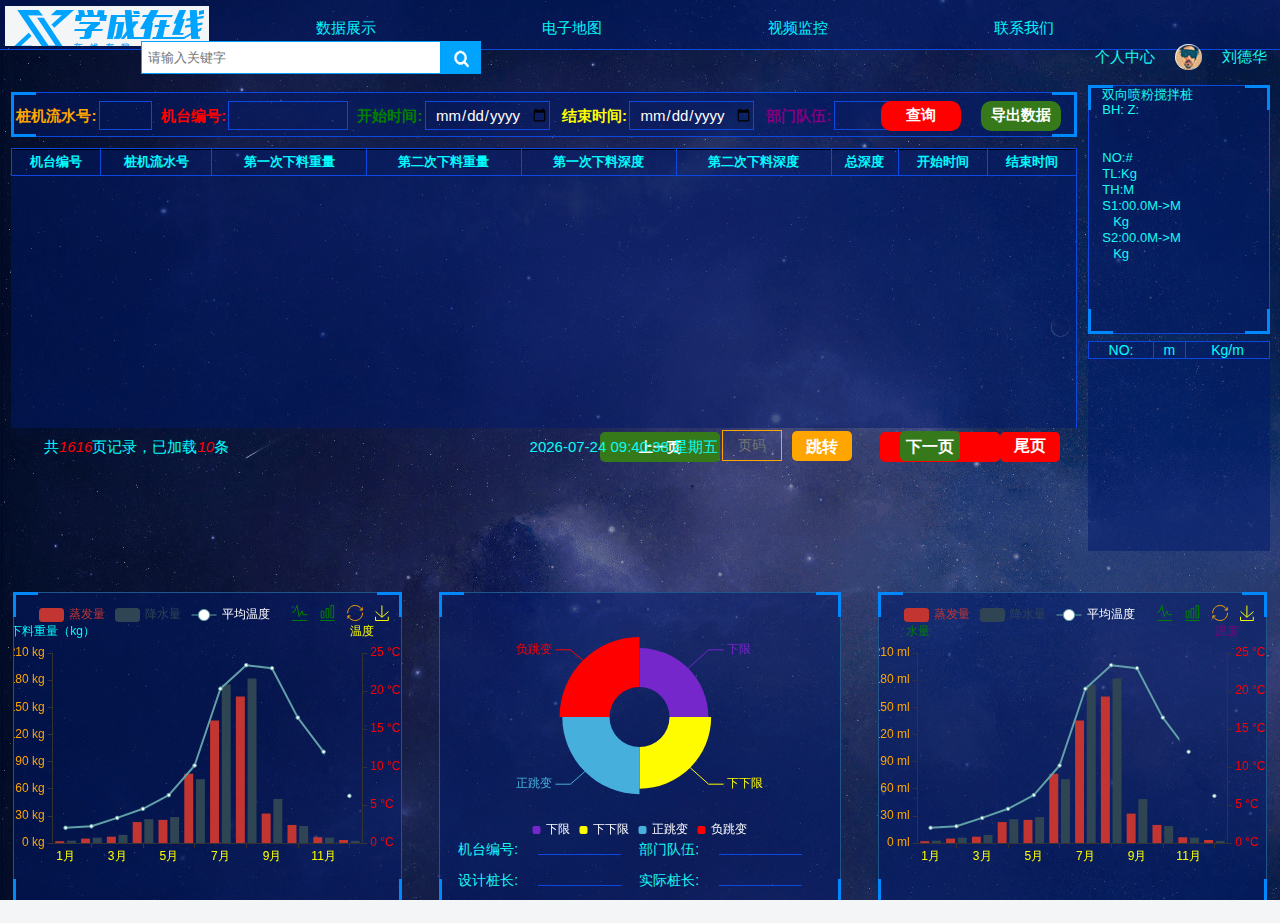
==== src/main/resources/static/index.html @ 9cf90cb0 "cfl 2019 1 24" ====
<!DOCTYPE html>
<html>
	<head>
		<meta charset="UTF-8">
		<meta name="viewport" content="width=device-width,initial-scale=1,minimum-scale=1,maximum-scale=1,user-scalable=no" />
		<title>工地桩机数据展示平台</title>
		<link rel="stylesheet" href="css/base.css" />
		<link rel="stylesheet" href="css/GeneralUser.css" />
		<link rel="shortcut icon" href="favicon.ico" />
		<script src="js/echarts.js"></script>
		<script src="js/jquery-3.1.0.min.js"></script>
		<script type="text/javascript" src="js/index.js"></script>	
		<script type="text/javascript" src="js/vue.min.js"></script>
		<script type="text/javascript" src="js/times.js"></script>
		<script type="text/javascript" src="js/online.js"></script>
		<script type="text/javascript" src="js/data.js"></script>
		<script type="text/javascript" src="js/index.js"></script>
		<script type="text/javascript" src="js/base.js"></script>
		<script type="text/javascript" src="js/GeneralUser.js"></script>
		
	</head>
	<body>
		<!--顶部 start-->
		<header>
			<!--logo部分 start-->
			<div class="logo">
				<h1>
					<a href="#" title="学成在线教育平台">学成在线</a>
				</h1>
			</div>
			<!--logo 部分 end-->
			<!--nav 部分 start-->
			<nav>
				<ul>
					<li><a href="#">数据展示</a></li>
					<li><a href="#">电子地图</a></li>
					<li><a href="#">视频监控</a></li>
					<li><a href="#">联系我们</a></li>
				</ul>
			</nav>
			<!--nav 部分 end-->
			<!--search 部分 start-->
			<div class="search">
				<input type="search" name="" id="" placeholder="请输入关键字"/><button></button>
			</div>
			<!--search 部分 end-->
			<!--个人中心部分 start-->
			<div class="personal">
				<dl>
					<dt>个人中心
						<dd>
							<span>
								<img src="images/people.png" alt="" />刘德华
							</span>
						</dd>
					</dt>
				</dl>
			</div>
			<!--个人中心部分 end-->
		</header>
		<!--顶部 end-->
		<!--内容 start-->
		<div class="banner">
			<div class="form-data">
				<div class="form-data-left">
					<div class="top">
						<form>
							<label for="pileNo">桩机流水号:</label>
							<input type="text" id="pileNo"/>
						</form>
						<form>
							<label for="machineNo">机台编号:</label>
							<input type="text" id="machineNo"/>
						</form>
						<form>
							<label for="beginTime">开始时间:</label>
							<input type="date" id="beginTime"/>
						</form>
						<form>
							<label for="endTime">结束时间:</label>
							<input type="date" id="endTime"/>
						</form>
						<form>
							<label for="team">部门队伍:</label>
							<input type="text" id="team"/>
						</form>
						<button style="background: #ff0000;" class="button-one">查询</button>
						<button style="background: #36791A;" class="button-two">导出数据</button>
						<img src="images/bj-1.png" alt="" class="bj-1">
	                    <img src="images/bj-2.png" alt="" class="bj-2">
	                    <img src="images/bj-3.png" alt="" class="bj-3">
	                    <img src="images/bj-4.png" alt="" class="bj-4">
					</div>
					<div class="middle">
						
						<script type="text/javascript">
							//单击某一行时改变其背景，选取另一行时之前那行恢复，后来点击的那一行背景改变
							var temptr = $();
							$(function(){
								$("#tbody1").on("click","tr",function(event){
									temptr.removeClass("tr_active");
									temptr = $(this);
									temptr.addClass("tr_active")
								});
							});
							
							//鼠标在表单上滑动时选中当前行改变背景
							var rows = document.getElementsByTagName('tr');//取得行
					        for(var i=0 ;i<rows.length; i++)
					        {
					            rows[i].onmouseover = function(){//鼠标移上去,添加一个类'hilite'
					                this.className += 'hilite';
					            }
					            rows[i].onmouseout = function(){//鼠标移开,改变该类的名称
					                this.className = this.className.replace('hilite','');
					            }
					        }
						</script>
						        
				        <style type="text/css">
				            .tr_active {
								background: rgba(0,139,139,0.5);
								}
							.tbody1 tr:hover,.tbody1 tr.hilite{
					            background: rgba(0,139,139,0.5);
					            color:#0000CC;
				            }
					    </style>
						
						<table cellpadding="0" cellspacing="0" >
							<thead>
							<tr class="tr">
								<th>机台编号</th>
								<th>桩机流水号</th>
								<th>第一次下料重量</th>
								<th>第二次下料重量</th>
								<th>第一次下料深度</th>
								<th>第二次下料深度</th>
								<th>总深度</th>
								<th>开始时间</th>
								<th>结束时间</th>
							</tr>
							</thead>
							<tbody id="tbody1" class="tbody1">
							
							</tbody>
						</table>
					</div>
					<div class="bottom">
						<p>共<i id = "bian">1616</i>页记录，已加载<i>10</i>条</p>
						
						<button class="bt1">首页</button>
						<button class="bt2">上一页</button>
						<input class="page-in" type="text" placeholder="页码">
						<button class="bt3">跳转</button>
						<button class="bt4">下一页</button>
						<button class="bt5">尾页</button>
						
						<span id="localtime"></span>
					</div>
				</div>
				
				<div class="form-data-right">
					<div class="tick-top">
						<img src="images/bj-1.png" alt="" class="bj-1">
	                    <img src="images/bj-2.png" alt="" class="bj-2">
	                    <img src="images/bj-3.png" alt="" class="bj-3">
	                    <img src="images/bj-4.png" alt="" class="bj-4">
						<p>双向喷粉搅拌桩</p>
						<p>BH:<span id="BH"></span> Z:<span id="Z"></span></p>
						<p><span id="beginTimeRright"></span></p>
						<p><span id="endTimeRright"></span></p>
						<p>NO:<span id="NO_up"></span>#</p>
						<p>TL:<span id="TL"></span>Kg</p>
						<p>TH:<span id="TH"></span>M</p>
						<p>S1:<span >00.0</span>M-><span id="S1"></span>M</p>
						<p>&nbsp;&nbsp;&nbsp;<span  id="W1"></span>Kg</p>
						<p>S2:<span>00.0</span>M-><span id="S2"></span>M</p>
						<p>&nbsp;&nbsp;&nbsp;<span  id="W2"></span>Kg</p>
					</div>
					<div class="tick-bottom">
						<table cellpadding="0" cellspacing="0">
							<thead>
								<tr>
									<th>NO:</th>
									<th>m</th>
									<th>Kg/m</th>
								</tr>
							</thead>
							
							<tbody id="weight_record" >

							</tbody>


							
						</table>
				</div>
				</div>
			</div>
			<div class="chart">
				<div class="left">
					<img src="images/bj-1.png" alt="" class="bj-1">
                    <img src="images/bj-2.png" alt="" class="bj-2">
                    <img src="images/bj-3.png" alt="" class="bj-3">
                    <img src="images/bj-4.png" alt="" class="bj-4">
					<div class="left-chart" id="main"></div>
				</div>
				<div class="mid">
					<img src="images/bj-1.png" alt="" class="bj-1">
                    <img src="images/bj-2.png" alt="" class="bj-2">
                    <img src="images/bj-3.png" alt="" class="bj-3">
                    <img src="images/bj-4.png" alt="" class="bj-4">
					<div class="img" id="img-chart"></div>
					<div class="team-data">
						<p><span>机台编号:</span><input type="text" /><span>部门队伍:</span><input type="text" /></p>
						<p><span>设计桩长:</span><input type="text" /><span>实际桩长:</span><input type="text" /></p>
					</div>
				</div>
				<div class="right">
					<img src="images/bj-1.png" alt="" class="bj-1">
                    <img src="images/bj-2.png" alt="" class="bj-2">
                    <img src="images/bj-3.png" alt="" class="bj-3">
                    <img src="images/bj-4.png" alt="" class="bj-4">
					<div class="right-chart" id="main-two"></div>
				</div>
			</div>
		</div>
		<!--内容 end-->
	<script type="text/javascript">
	    var myChart = echarts.init(document.getElementById('img-chart'));
	    option = {
	        legend: {
	            x : 'center',
	            y : 'bottom',
	            itemWidth: 8,
	            itemHeight: 8,
	            textStyle:{//图例文字的样式
	                color:'#fff',
	                fontSize:12
	            },
	            data:['下限','下下限','正跳变','负跳变']
	        },
	        calculable : true,
	        series : [
	            {
	                name:'面积模式',
	                type:'pie',
	                radius : [30, 80],
	                center : ['50%', '50%'],
	                roseType : 'area',
	                data:[
	                    {value:vm.online.v3, name:'下限',itemStyle:{normal:{color:'#7627cb'}}},
	                    {value:vm.online.v4, name:'下下限',itemStyle:{normal:{color:'#fffc00'}}},
	                    {value:vm.online.v5, name:'正跳变',itemStyle:{normal:{color:'#46afdb'}}},
	                    {value:vm.online.v6, name:'负跳变',itemStyle:{normal:{color:'#ff0000'}}}
	                ]
	            }
	        ]
	    };
	        myChart.setOption(option);
	       var worldMapContainer = document.getElementById('img-chart');
		//用于使chart自适应高度和宽度,通过窗体高宽计算容器高宽
	     var resizeWorldMapContainer = function () {
	          var owidth=window.innerWidth*0.7;
	         worldMapContainer.style.width = window.innerWidth-owidth+'px';
	     };
	     //设置容器高宽
	    resizeWorldMapContainer();
		pieMyChart.setOption(pieOption);
		//浏览器大小改变时重置大小
	    window.addEventListener("resize",function(){
	        //重置容器高宽
	        resizeWorldMapContainer();
	        pieMyChart.resize();
	    });
	</script>
	<script type="text/javascript">
        // 基于准备好的dom，初始化echarts实例
        var myChart = echarts.init(document.getElementById('main'));

        // 指定图表的配置项和数据
		option = {
			backgroundColor: 'transparent',
		    tooltip : {
		        trigger: 'axis'
		    },
		    toolbox: {
		    	right: 5,
		    	top: 5,
		        show : true,
		        feature : {
		            magicType: {
		            	show: true,
		            	type: ['line', 'bar'],
		            	iconStyle: {
		            		borderColor: 'green'
		            	}
		            },
		            restore : {
		            	show: true,
		            	iconStyle: {
		            		borderColor: 'orange'
		            	}
		            },
		            saveAsImage : {
		            	show: true,
		            	iconStyle: {
		            		borderColor: 'yellow'
		            	}
		            }
		        }
		    },
		    calculable : true,
		    legend: {
		        data:['蒸发量','降水量','平均温度'],
		        textStyle: {
		        	color:['red','orange','green']
		        },
		    	left: 20,
		    	top: 10
		    },
		    xAxis : [
		        {
		            type : 'category',
		            data : ['1月','2月','3月','4月','5月','6月','7月','8月','9月','10月','11月','12月'],
		        	axisLabel: {
                            textStyle: {
                                color: 'yellow'
                            }
                      },
                    splitLine:{
						show:false
					}
		        },
		        
		    ],
		    yAxis : [
		        {
		            type : 'value',
		            name : '下料重量（kg）',
		            nameTextStyle: {
		            	color: 'rgb(0, 252, 255)'
		            },
		            axisLabel : {
		                formatter: '{value} kg',
		                textStyle: {
		                	color: 'orange'
		                }
		            },
		            splitLine:{
						show:false
					}
		        },
		        {
		            type : 'value',
		            name : '温度',
		            nameTextStyle: {
		            	color: 'yellow'
		            },
		            axisLabel : {
		                formatter: '{value} °C',
		                textStyle: {
		                	color: 'red'
		                }
		            },
		            splitLine:{
						show:false
					}
		        }
		    ],
		    series : [
		        {
		            name:'蒸发量',
		            type:'bar',
		            data:[2.0, 4.9, 7.0, 23.2, 25.6, 76.7, 135.6, 162.2, 32.6, 20.0, 6.4, 3.3]
		        },
		        {
		            name:'降水量',
		            type:'bar',
		            data:[2.6, 5.9, 9.0, 26.4, 28.7, 70.7, 175.6, 182.2, 48.7, 18.8, 6.0, 2.3]
		        },
		        {
		            name:'平均温度',
		            type:'line',
		            yAxisIndex: 1,
		            data:[2.0, 2.2, 3.3, 4.5, 6.3, 10.2, 20.3, 23.4, 23.0, 16.5, 12.0, 6.2]
		        }
		    ]
		};
		
        // 使用刚指定的配置项和数据显示图表。
        myChart.setOption(option);
        //echart自适应
        var worldMapContainer = document.getElementById('main');
		//用于使chart自适应高度和宽度,通过窗体高宽计算容器高宽
	     var resizeWorldMapContainer = function () {
	          var owidth=window.innerWidth*0.8;
	         worldMapContainer.style.width = window.innerWidth-owidth+'px';
	     };
	     //设置容器高宽
	     resizeWorldMapContainer();
		dayGaugeMyChart.setOption(dayGaugeOption, true);
		//浏览器大小改变时重置大小
	    window.addEventListener("resize",function(){
	        //重置容器高宽
	        resizeWorldMapContainer();
	        dayGaugeMyChart.resize();
	    });
	</script>
	<script type="text/javascript">
        // 基于准备好的dom，初始化echarts实例
        var myChart = echarts.init(document.getElementById('main-two'));

        // 指定图表的配置项和数据
		option = {
			backgroundColor: 'transparent',
		    tooltip : {
		        trigger: 'axis'
		    },
		    toolbox: {
		    	right: 5,
		    	top: 5,
		        show : true,
		        feature : {
		            magicType: {
		            	show: true,
		            	type: ['line', 'bar'],
		            	iconStyle: {
		            		borderColor: 'green'
		            	}
		            },
		            restore : {
		            	show: true,
		            	iconStyle: {
		            		borderColor: 'orange'
		            	}
		            },
		            saveAsImage : {
		            	show: true,
		            	iconStyle: {
		            		borderColor: 'yellow'
		            	}
		            }
		        }
		    },
		    calculable : true,
		    legend: {
		        data:['蒸发量','降水量','平均温度'],
		        textStyle: {
		        	color:['red','orange','green']
		        },
		    	left: 20,
		    	top: 10
		    },
		    xAxis : [
		        {
		            type : 'category',
		            data : ['1月','2月','3月','4月','5月','6月','7月','8月','9月','10月','11月','12月'],
		        	axisLabel: {
                            textStyle: {
                                color: 'yellow'
                            }
                        }
		        },
		        
		        	
		        
		    ],
		    yAxis : [
		        {
		            type : 'value',
		            name : '水量',
		            nameTextStyle: {
		            	color: 'green'
		            },
		            axisLabel : {
		                formatter: '{value} ml',
		                textStyle: {
		                	color: 'orange'
		                }
		            },
		            splitLine:{
						show:false
					}
		        },
		        {
		            type : 'value',
		            name : '温度',
		            nameTextStyle: {
		            	color: 'purple'
		            },
		            axisLabel : {
		                formatter: '{value} °C',
		                textStyle: {
		                	color: 'red'
		                }
		            },
		            splitLine:{
						show:false
					}
		        }
		    ],
		    series : [
		        {
		            name:'蒸发量',
		            type:'bar',
		            data:[2.0, 4.9, 7.0, 23.2, 25.6, 76.7, 135.6, 162.2, 32.6, 20.0, 6.4, 3.3]
		        },
		        {
		            name:'降水量',
		            type:'bar',
		            data:[2.6, 5.9, 9.0, 26.4, 28.7, 70.7, 175.6, 182.2, 48.7, 18.8, 6.0, 2.3]
		        },
		        {
		            name:'平均温度',
		            type:'line',
		            yAxisIndex: 1,
		            data:[2.0, 2.2, 3.3, 4.5, 6.3, 10.2, 20.3, 23.4, 23.0, 16.5, 12.0, 6.2]
		        }
		    ]
		};
		
        // 使用刚指定的配置项和数据显示图表。
        myChart.setOption(option);
        //echart自适应
        var worldMapContainer = document.getElementById('main-two');
		//用于使chart自适应高度和宽度,通过窗体高宽计算容器高宽
	     var resizeWorldMapContainer = function () {
	          var owidth=window.innerWidth*0.8;
	         worldMapContainer.style.width = window.innerWidth-owidth+'px';
	     };
	     //设置容器高宽
	     resizeWorldMapContainer();
		dayGaugeMyChart.setOption(dayGaugeOption, true);
		//浏览器大小改变时重置大小
	    window.addEventListener("resize",function(){
	        //重置容器高宽
	        resizeWorldMapContainer();
	        dayGaugeMyChart.resize();
	    });
	</script>
	<script>
		function showLocale(objD){
			var str,colorhead,colorfoot;
			var yy = objD.getYear();
			if(yy<1900) yy = yy+1900;
			var MM = objD.getMonth()+1;
			if(MM<10) MM = '0' + MM;
			var dd = objD.getDate();
			if(dd<10) dd = '0' + dd;
			var hh = objD.getHours();
			if(hh<10) hh = '0' + hh;
			var mm = objD.getMinutes();
			if(mm<10) mm = '0' + mm;
			var ss = objD.getSeconds();
			if(ss<10) ss = '0' + ss;
			var ww = objD.getDay();
			if  ( ww==0 )  colorhead="<font color=\"#08FCF3\">";
			if  ( ww > 0 && ww < 6 )  colorhead="<font color=\"#08FCF3\">";
			if  ( ww==6 )  colorhead="<font color=\"#08FCF3\">";
			if  (ww==0)  ww="星期日";
			if  (ww==1)  ww="星期一";
			if  (ww==2)  ww="星期二";
			if  (ww==3)  ww="星期三";
			if  (ww==4)  ww="星期四";
			if  (ww==5)  ww="星期五";
			if  (ww==6)  ww="星期六";
			colorfoot="</font>"
			str = colorhead + yy + "-" + MM + "-" + dd + " " + hh + ":" + mm + ":" + ss + "  " + ww + colorfoot;
			return(str);
		}

		function tick(){
			var today;
			today = new Date();
			document.getElementById("localtime").innerHTML = showLocale(today);
//			document.getElementById('bian').innerText = "150";
			window.setTimeout("tick()", 1000);
		}
		tick();
	</script>
	</body>
</html>
---- src/main/resources/static/css/base.css ----
/*页面初始化 start*/ 
body,
div,
header,
dl,
dt,
dd,
ul,
ol,
li,
h1,
h2,
h3,
h4,
h5,
h6,
pre,
code,
form,
fieldset,
legend,
input,
button,
textarea,
p,
blockquote,
th,
ul,
li,
td {
	margin: 0;
	padding: 0;
	box-sizing: border-box;
}

body {
	background: #fff;
	color: #555;
	font-size: 9.3px;
	font-family: Verdana, Arial, Helvetica, sans-serif;
}

td,
th,
caption {
	font-size: 9.3px;
}

h1,
h2,
h3,
h4,
h5,
h6 {
	font-weight: normal;
	font-size: 100%;
}

address,
caption,
cite,
code,
dfn,
em,
strong,
th,
var {
	font-style: normal;
	font-weight: normal;
}

a {
	color: #050505;
	text-decoration: none;
}

img {
	border: none;
}

ol,
ul,
li {
	list-style: none;
}

input,
textarea,
select,
button {
	font: 9.3px Verdana, Helvetica, Arial, sans-serif;
}

table {
	border-collapse: collapse;
}

html {
	overflow-y: scroll;
}


/* css common */

.clearfix:after {
	content: ".";
	display: block;
	height: 0;
	clear: both;
	visibility: hidden;
}

.clearfix {
	*zoom: 1;
}
/*页面初始化 end*/ 
.w {
	width: 800px;
	margin: 0 auto;
}
---- src/main/resources/static/css/GeneralUser.css ----
* {
	margin: 0;
	padding: 0;
}
html,
body {
	width: 100%;
	height: 100%;
	overflow-x: hidden;
	overflow-y: auto;
}
body {
	background-color: #F3F5F7;
	background-image: url(../images/map_bg.png);
}
/*顶部 start*/
header {
	width: 100%;
	height: 58px;
	margin: 0 auto;
	padding-top: 10px;
	padding-right: 13px;
	border-bottom: 1px solid #0D48E0;
	background: rgba(0,24,106,0.5);
}
/*logo 部分 start*/
.logo {
	width: 136px;
	height: 33px;
	float: left;
}
.logo a {
	display: block;
	width: 250px;
	height: 50px;
	background: url("../images/logo.png") no-repeat;
	text-indent: -666px;  /*隐藏链接里面的文字*/
	overflow: hidden;
	margin-top: -4.4px;
	margin-left: 5px;
}
/*logo 部分 end*/
/*nav 部分 start*/
nav {
	float: left;
	margin-left: 47px;
	margin-top: 4.6px;
}
nav li {
	float: left;
	height: 26.6px;
	line-height: 26.6px;
	margin-right: 30px;
}
nav li a {
	display: block;
	height: 26.6px;
	font-size: 20px;
	padding: 0 44.6px;
	color: #00f6ff;
	margin-left: 77px;
}
nav li a:hover {
	color: #F10215;
}
/*nav 部分 end*/
/*搜索部分 start*/
.search {
	width: 340px;
	height: 26.6px;
	float: left;
	margin-left: 4.6px;
}
.search input {
	width: 300px;
	height: 33.3px;
	border: 1px solid #00A4FF;
	outline: line;   /*轮廓线*/
	padding-left: 6.6px;
	float: left;
	font-size: 13.3px;
}
.search button {
	width: 40px;
	height: 33.3px;
	border: 0;
	float: left;
	background-color: #00A4FF;
	background: url("../images/search.png");
	outline: none;
	background-size: 40px 35.3px;
}
/*搜索部分 end*/
/*个人中心部分 start*/
.personal {
	float: right;
	height: 40px;
	line-height: 32px;
	font-size: 18.6px;
	color: #18F9F3;
}
.personal dt,
.personal dd {
	float: left;
}
.personal dt {
	margin-right: 20px;
	color: #18F9F3;
}
.personal span img {
	border-radius: 50%;
	vertical-align: middle;
	margin-right: 20px;
	width: 26.6px;
	margin-bottom: 2.6px;
}
/*个人中心部分 end*/


/*顶部 end*/
.banner-left{
	height: calc(100% - 58px);
	float: left;
	width: 10%;
}
.banner-left .title {
	width: 100%;
	height: 35px;
	background: rgba(0,24,106,0.5);
	position: relative;
	border-bottom: 1px solid #0D48E0;
    border-right: 1px solid #0D48E0;
    border-left: 1px solid #0D48E0;
    border-top: 1px solid #0D48E0;
}
.banner-left .title .left-title {
	position: absolute;
	left: 10px;
	top: 50%;
	transform: translateY(-50%);
	font-size: 16px;
	color: #00F6F4;
	
}
.banner-left .title .right-title {
	position: absolute;
	right: 14px;
	top: 50%;
	transform: translateY(-50%);
	width: 40px;
	height: 25px;
	font-size: 13px;
	background: #2897c4;
	color: #fff;
	border: 0;
	outline: none;
	border-radius: 5px;
	cursor: pointer;
	font-weight: bold;
}
.banner-left .title .right-title:hover {
	color: #ff0000;
}
.banner-left .body {
	height: calc(100% - 58px);
	width: 100%;
}
.banner-left .body ul li {
	list-style: none;
	color: red;
	border: 1px solid blue;
	font-size: 20px;
	text-align: center;
}
.banner {
	height: calc(100% - 58px);
	float: right;
	width: 100%;
}
.banner .form-data {
	width: 100%;
	height: 53%;
}
.banner .form-data .form-data-left {
	width: 85%;
	height: 100%;
	float: left;
}
.banner .form-data .form-data-left .top {
	width: 98%;
	height: 60px;
	border-bottom: 1px solid #0D48E0;
	border-right: 1px solid #0D48E0;
	border-left: 1px solid #0D48E0;
	border-top: 1px solid #0D48E0;
	margin: 1% auto;
	line-height: 60px;
	padding-left: 50px;
	position: relative;
	background: rgba(0,24,106,0.5);
}
.banner .form-data .form-data-left .top .bj-1 {
	position: absolute;
    left: -1px;
    top: -1px;
}
.banner .form-data .form-data-left .top .bj-2 {
	position: absolute;
    right: -1px;
    top: -1px;
}
.banner .form-data .form-data-left .top .bj-3 {
	position: absolute;
    right: -1px;
    bottom: -1px;
}
.banner .form-data .form-data-left .top .bj-4 {
	position: absolute;
    left: -1px;
    bottom: -1px;
}
.banner .form-data .form-data-left .top form {
	height: 100%;
	width: 275px;
	float: left;
	line-height: 40px;
	margin-left: 4.5px;
}
.banner .form-data .form-data-left .top button {
	width: 90px;
	height: 30px;
	font-size: 16.6px;
	margin-top: 15.6px;
	margin-left: 38.3px;
	background: rgba(255,255,255,0);
	border: 0;
	color: #fff;
	font-weight: bold;
	cursor: pointer;
	border-radius: 10px;
}
.banner .form-data .form-data-left .top button:first-child {
	background: #FF0000;
}
.banner .form-data .form-data-left .top button:hover {
	/*background: #00FCFF;*/
	color: orange;
}
.banner .form-data .form-data-left .top form:first-child {
	width: 180px;
}
.banner .form-data .form-data-left .top form:nth-child(2) {
	width: 220px;
}
.banner .form-data .form-data-left .top form:nth-child(5) {
	width: 190px;
}
.banner .form-data .form-data-left .top form label {
	display: inline-block;
	font-size: 18px;
	height: 100%;
	line-height: 60px;
	font-weight: bold;
	color: purple;
}
.banner .form-data .form-data-left .top form:first-child label {
	color: orange;
}
.banner .form-data .form-data-left .top form:nth-child(2) label {
	color: red;
}
.banner .form-data .form-data-left .top form:nth-child(3) label {
	color: green;
}
.banner .form-data .form-data-left .top form:nth-child(4) label {
	color: yellow;
}
.banner .form-data .form-data-left .top form input {
	width: 166.6px;
	height: 29.3px;
	font-size: 16.6px;
	text-align: center;
    color: #fff;    
    background: none;
    border: 1px solid #0D48E0;
}
.banner .form-data .form-data-left .top form #pileNo {
	width: 53.3px;
}
.banner .form-data .form-data-left .top form #machineNo {
	width: 120px;
}
.banner .form-data .form-data-left .top form #team {
	width: 100px;
}


.banner .form-data .form-data-left .middle {
	width: 98%;
	height: 330px;
	/*overflow: auto;*/
	overflow: hidden;
	border-top: 1px solid #0D48E0;
	border-right: 1px solid #0D48E0;
	margin: 20px auto 10px auto;
}
.banner .form-data .form-data-left .middle table {
	width: 100%;
	height: 100%;
	border: 1px solid #000;
	border-right: 0;
	background: rgba(0,24,106,0.5);
}
.banner .form-data .form-data-left .middle table td {
	text-align: center;
	border-bottom: 1px solid #0D48E0;
	border-left: 1px solid #0D48E0;
	font-size: 16.6px;
	color: #ccc;
}
.banner .form-data .form-data-left .middle table th {
	text-align: center;
	border-bottom: 1px solid #0D48E0;
	border-left: 1px solid #0D48E0;
	height: 26px;
	font-weight: bold;
	font-size: 18px;
	color: rgb(0, 252, 255);
}
.banner .form-data .form-data-left .bottom {
	width: 100%;
	height: calc(100% - 460px);
	position: relative;
}
.banner .form-data .form-data-left .bottom p {
	font-size: 21px;
	padding-left: 44px;
	padding-top: 6.6px;
	box-sizing: border-box;
	color: rgb(0, 252, 255);
}

.banner .form-data .form-data-left .bottom p i {
	color: red;
}
.banner .form-data .form-data-left .bottom span {
	font-size: 21px;
	position: absolute; 
	right: 45px;
	top: 6.6px;
	color: #fff;
}

.banner .form-data .form-data-left .bottom .bt1{
	width: 60px;
    height: 30px;
    float: left;
    font-size: 16.6px;
    margin-top: -30px;
    margin-left: 500px;
    font-size: 10.6px;
    padding-left: 0px;
    background: 0;
    color:#fff;
    font-size: 16px;
    font-weight:bold;
    border: 0;
    cursor: pointer;
    background: #FF0000;
    border-radius: 5px;
    outline: none;
}
.banner .form-data .form-data-left .bottom .bt1:hover{
	color: #2897C4;
}
.banner .form-data .form-data-left .bottom .bt2{
	width: 60px;
    height: 30px;
    float: left;
    font-size: 16.6px;
    margin-top: -31px;
    margin-left: 600px;
    font-size: 10.6px;
    padding-left: 0px;
    padding-top: 2.6px;
    background: 0;
    color:#fff;
    font-size: 16px;
    font-weight:bold;
    border: 0;
    cursor: pointer;
    background: #36791A;
    border-radius: 5px;
    outline: none;
}
.banner .form-data .form-data-left .bottom .bt2:hover{
	color: #FF0000;
}
.banner .form-data .form-data-left .bottom input{
	width: 60px;
    height: 31px;
    border: 0;
    border: 1px solid orange;
    outline: none;
    font-size: 14px;
    text-align: center;
    background: 0;
    color: #fff;
    float: left;
    margin-top: -32px;
    margin-left: 722px;
}
.banner .form-data .form-data-left .bottom .bt3{
	width: 60px;
    height: 30px;
    float: left;
    font-size: 16.6px;
    margin-top: -31px;
    margin-left: 792px;
    font-size: 10.6px;
    padding-left: 0px;
    padding-top: 2.6px;
    background: 0;
    color:#fff;
    font-size: 16px;
    font-weight:bold;
    border: 0;
    cursor: pointer;
    background: orange;
    border-radius: 5px;
    outline: none;
}
.banner .form-data .form-data-left .bottom .bt3:hover{
	color: #FF0000;
}
.banner .form-data .form-data-left .bottom .bt4{
	width: 60px;
    height: 30px;
    float: left;
    font-size: 16.6px;
    margin-top: -31px;
    margin-left: 900px;
    font-size: 10.6px;
    padding-left: 0px;
    padding-top: 2.6px;
    background: 0;
    color:#fff;
    font-size: 16px;
    font-weight:bold;
    border: 0;
    cursor: pointer;
    background: #36791A;
    border-radius: 5px;
    outline: none;
}
.banner .form-data .form-data-left .bottom .bt4:hover{
	color: #FF0000;
}
.banner .form-data .form-data-left .bottom .bt5{
	width: 60px;
    height: 30px;
    float: left;
    font-size: 16.6px;
    margin-top: -30px;
    margin-left: 1000px;
    font-size: 10.6px;
    padding-left: 0px;
    background: 0;
    color:#fff;
    font-size: 16px;
    font-weight:bold;
    border: 0;
    cursor: pointer;
    background: #FF0000;
    border-radius: 5px;
    outline: none;
}
.banner .form-data .form-data-left .bottom .bt5:hover{
	color: #2897C4;
}

.banner .form-data .form-data-right {
	width: 15%;
	height: calc(100% - 1px);
	float: left;
}
.banner .form-data .form-data-right .tick-top {
	width: 95%;
	height: 56%;
	border-right: 1px solid #0D48E0;
	box-sizing: border-box;
	color: #18F9F3;
	border-bottom: 1px solid #0D48E0;
	border-left: 1px solid #0D48E0;
	border-top: 1px solid #0D48E0;
	margin-top: 2%;
	position: relative;
	background: rgba(0,24,106,0.5);
	
}
.banner .form-data .form-data-right .tick-top .bj-1 {
	position: absolute;
    left: -1px;
    top: -1px;
}
.banner .form-data .form-data-right .tick-top .bj-2 {
	position: absolute;
    right: -1px;
    top: -1px;
}
.banner .form-data .form-data-right .tick-top .bj-3 {
	position: absolute;
    right: -1px;
    bottom: -1px;
}
.banner .form-data .form-data-right .tick-top .bj-4 {
	position: absolute;
    left: -1px;
    bottom: -1px;
}
.banner .form-data .form-data-right .tick-top p {
	width: 100%;
	height: 24px;
	font-size: 17px;
	padding-left: 13.3px;
	box-sizing: border-box;
}
.banner .form-data .form-data-right .tick-top p:first-child {
	text-align: center;
}
.banner .form-data .form-data-right .tick-bottom {
	width: 95%;
	height: calc(41% - 10px);
	box-sizing: border-box;
	overflow: auto;
	margin-top: 7px;
	background: rgba(0,24,106,0.5);
}
.banner .form-data .form-data-right .tick-bottom table {
	width: 100%;
	height: 100%;
	color: #ccc;
	border-left: 1px solid #0D48E0;
}
.banner .form-data .form-data-right .tick-bottom table th {
	border-bottom: 1px solid #0D48E0;
	border-right: 1px solid #0D48E0;
	border-top: 1px solid #0D48E0;
	font-size: 18px;
	box-sizing: border-box;
	color: rgb(0, 252, 255);
}
.banner .form-data .form-data-right .tick-bottom table td {
	text-align: center;
	border-bottom: 1px solid #0D48E0;
	border-right: 1px solid #0D48E0;
	font-size: 15px;
	box-sizing: border-box;
}
.banner .chart {
	width: 98%;
	height: 45%;
	margin: 0 auto;
}
.banner .chart .bj-1 {
	position: absolute;
    left: -1px;
    top: -1px;
}
.banner .chart .bj-2 {
	position: absolute;
    right: -1px;
    top: -1px;
}
.banner .chart .bj-3 {
	position: absolute;
    right: -1px;
    bottom: -1px;
}
.banner .chart .bj-4 {
	position: absolute;
    left: -1px;
    bottom: -1px;
}
.banner  .chart .left{
	width: 30%;
	height: 100%;
	float: left;
	background: rgba(0,24,106,0.5);
	border: 1px solid #20558b;
	position: relative;
}
.banner  .chart .left .left-chart {
	width: 100%;
	height: 100%;
}
.banner  .chart .left .left-data-box{
	width: 100%;
	height: 90%;
	background: #fff;
}
.banner  .chart .mid{
	width: 32%;
	height: 100%;
	float: left;
	background: rgba(0,24,106,0.5);
	border: 1px solid #20558b;
	position: relative;
	margin-left: 4%;
}
.banner  .chart .mid .img {
	width: 100%;
	height: 80%;
	background-size: 100% 100%;
}
.banner  .chart .mid .team-data {
	width: 100%;
	height: 20%;
}
.banner  .chart .mid .team-data p {
	width: 100%;
	height: 50%;
}
.banner  .chart .mid .team-data p span {
	display: inline-block;
	width: 20%;
	font-size: 16px;
	margin-left: 18px;
	color: #18F9F3;
}
.banner  .chart .mid .team-data p input {
	width: 98.3px;
	height: 23.3px;
	border: 0;
	border-bottom: 1px solid #0D48E0;
	outline: none;
	font-size: 14px;
	text-align: center;
	background: 0;
	color: #fff;
}
.banner  .chart .right{
	width: 30%;
	height: 100%;
	float: left;
	background: rgba(0,24,106,0.5);
	border: 1px solid #20558b;
	position: relative;
	margin-left: 4%;
}
.banner  .chart .right .right-chart {
	width: 100%;
	height: 100%;
}

/*media 查询  适配1366×768屏幕得电脑*/
@media screen and (max-width: 1366px) {
	html,
	body {
		width: 100%;
		height: 100%;
	}
	header {
		height: 50px;
	}
	nav li {
	    margin-right: -23px;
	}
	nav li a {
		font-size: 15px;
		padding: 0 56px;
	}
	.logo a {
		height: 40px;
	}
	.personal dt, 
	.personal dd {
		font-size: 15px;
	}
	.banner .form-data .form-data-left .top form {
		width: 200px;
	}
	.banner .form-data .form-data-left .top form:first-child {
		width: 140px;
	}
	.banner .form-data .form-data-left .top {
		padding-left: 0;
		position: relative;
	}
	.banner .form-data .form-data-left .top form label {
		font-size: 15px;
		line-height: 45px;
	}
	.banner .form-data .form-data-left .top form input {
		width: 125px;
		font-size: 15px;
	}
	.banner .form-data .form-data-left .top button {
		position: absolute;
		width: 80px;
		font-size: 15px;
		margin-left: 15px;
		top: -8px;
		right: 0;
		outline: none;
	}
	.banner .form-data .form-data-left .top .button-one {
		right: 115px;
	}
	.banner .form-data .form-data-left .top .button-two {
		right: 15px;
	}
	.banner .form-data .form-data-left .top form:nth-child(2) {
		width: 192px;
	}
	.banner .form-data .form-data-left .top form:nth-child(5) {
		width: 176px;
	}
	.banner .form-data .form-data-left .middle table th {
		font-size: 13px;
	}
	.banner .form-data .form-data-left .middle table td {
		font-size: 14px;
	}
	.banner .form-data .form-data-right .tick-top p {
		height: 16px;
		font-size: 13px;
	}
	.banner .form-data .form-data-right .tick-bottom table th {
		font-size: 14px;
	}
	.banner .form-data .form-data-right .tick-bottom table td {
		font-size: 13px;
	}
	.banner .form-data .form-data-left .middle {
		height: 280px;
		margin: 10px auto;
	}
	.banner .form-data .form-data-left .bottom span {
		font-size: 15px;
		right: 370px;
		top: 0;
	}
	.banner .form-data .form-data-left .bottom p {
		font-size: 15px;
		padding-top: 0;
	}
	.banner .form-data .form-data-left .top {
		height: 45px;
	}
	.banner .chart {
		height: 37%;
		margin-top: 65px;
	}
	.banner .form-data .form-data-left .bottom button:nth-child(3) {
		width: 120px;
		height: 30px;
		font-size: 14px;
		margin-right: 230px;
		margin-top: -30px;
	}
	.banner .form-data .form-data-left .bottom button:nth-child(2) {
		width: 120px;
		height: 30px;
		font-size: 14px;
		margin-left: 880px;
		margin-top: -25px;
	}
	.banner  .chart .mid .team-data p span {
		font-size: 14px;
	}
	.banner-left .body ul li {
		font-size: 15px;
	}
	.banner  .chart .left {
		width: 31%;
	}
	.banner  .chart .mid {
		margin-left: 3%;
	}
	.banner  .chart .right {
		margin-left: 3%;
		width: 31%;
	}
	.banner  .chart .mid .team-data p input {
		width: 83px;
		height: 10px;
	}
	.banner .form-data .form-data-right .tick-bottom {
		height: calc(41% + 27px);
	}
}

#weight_record{
	overflow-y: scroll;
}

#recordNoTd{
	display: none;
}
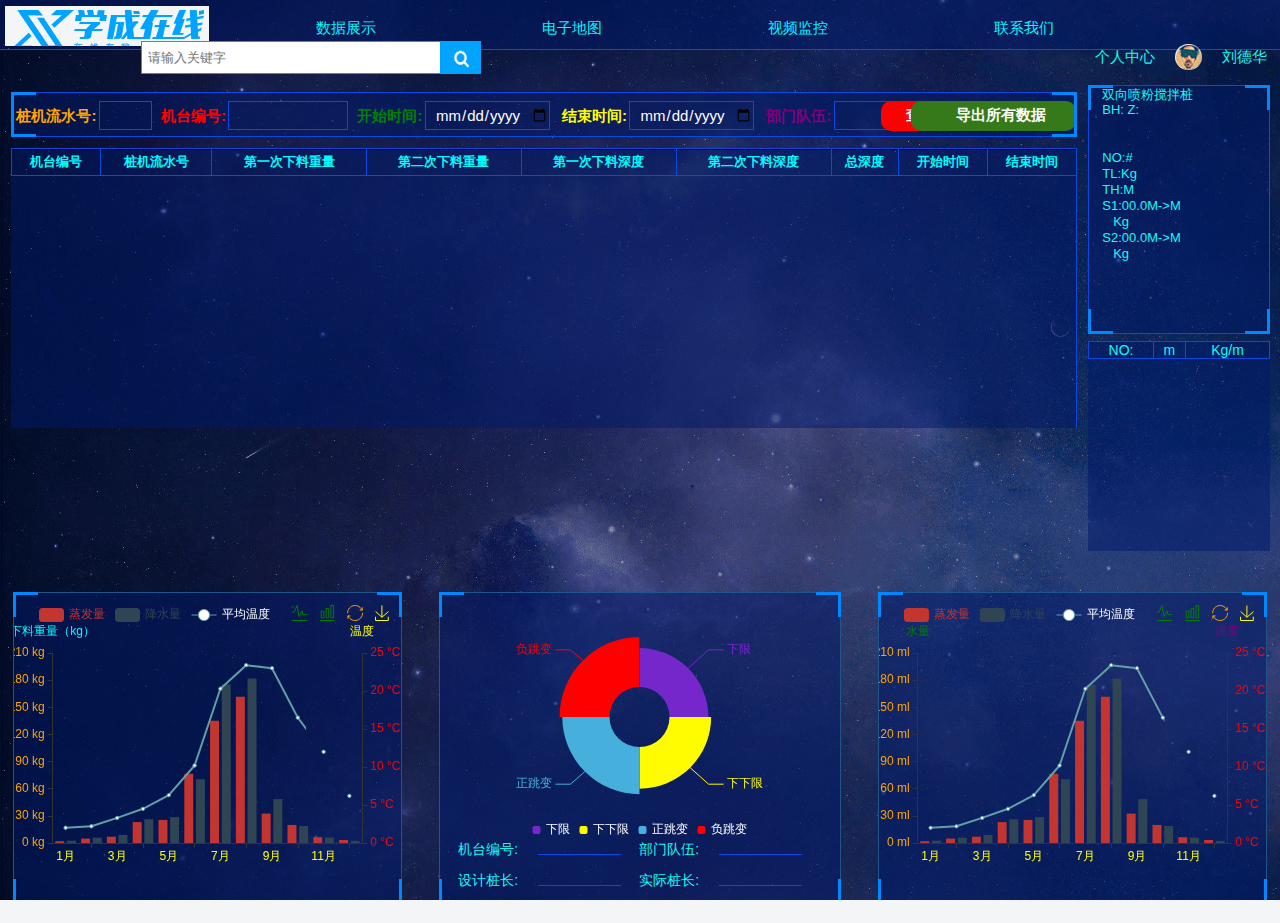
==== commit 99a58588: "cfl 2019 1 25" ====
--- a/src/main/resources/static/index.html
+++ b/src/main/resources/static/index.html
@@ -9,6 +9,7 @@
 		<link rel="shortcut icon" href="favicon.ico" />
 		<script src="js/echarts.js"></script>
 		<script src="js/jquery-3.1.0.min.js"></script>
+		<script type="text/javascript" src="js/config.js"></script>
 		<script type="text/javascript" src="js/index.js"></script>	
 		<script type="text/javascript" src="js/vue.min.js"></script>
 		<script type="text/javascript" src="js/times.js"></script>
@@ -84,8 +85,9 @@
 							<label for="team">部门队伍:</label>
 							<input type="text" id="team"/>
 						</form>
-						<button style="background: #ff0000;" class="button-one">查询</button>
-						<button style="background: #36791A;" class="button-two">导出数据</button>
+						<button style="background: #ff0000;" class="button-one" onclick="showRecord(1)">查询</button>
+						<button style="background: #36791A;width: 150px;" onclick="exportThisPage()" class="button-two" >导出本页数据</button>
+						<button style="background: #36791A;width: 150px;" class="button-three" onclick="exportAll()">导出所有数据</button>
 						<img src="images/bj-1.png" alt="" class="bj-1">
 	                    <img src="images/bj-2.png" alt="" class="bj-2">
 	                    <img src="images/bj-3.png" alt="" class="bj-3">
@@ -127,7 +129,7 @@
 				            }
 					    </style>
 						
-						<table cellpadding="0" cellspacing="0" >
+						<table cellpadding="0" cellspacing="0" id="recordTalbe">
 							<thead>
 							<tr class="tr">
 								<th>机台编号</th>
@@ -146,16 +148,14 @@
 							</tbody>
 						</table>
 					</div>
-					<div class="bottom">
+					<div class="bottom" id="pageInfoDiv">
 						<p>共<i id = "bian">1616</i>页记录，已加载<i>10</i>条</p>
-						
 						<button class="bt1">首页</button>
 						<button class="bt2">上一页</button>
 						<input class="page-in" type="text" placeholder="页码">
 						<button class="bt3">跳转</button>
 						<button class="bt4">下一页</button>
 						<button class="bt5">尾页</button>
-						
 						<span id="localtime"></span>
 					</div>
 				</div>
--- a/src/main/resources/static/css/GeneralUser.css
+++ b/src/main/resources/static/css/GeneralUser.css
@@ -799,4 +799,10 @@
 	display: none;
 }
 
-
+/*.recordTd{
+	height: 10px;
+}
+.recordTr
+{
+	height: 10px;
+}*/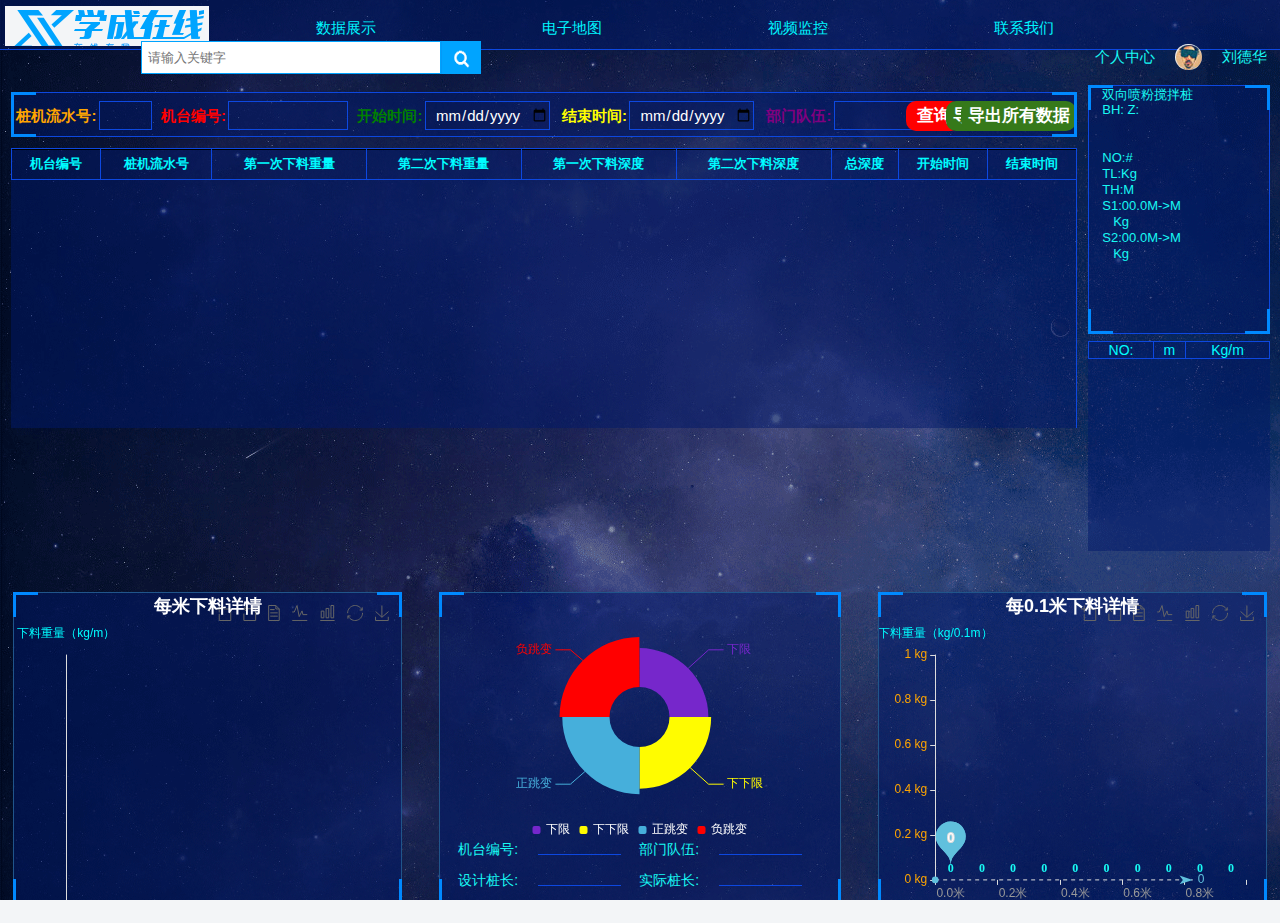
==== commit e120142b: "cfl 2019 1 26" ====
--- a/src/main/resources/static/index.html
+++ b/src/main/resources/static/index.html
@@ -7,16 +7,13 @@
 		<link rel="stylesheet" href="css/base.css" />
 		<link rel="stylesheet" href="css/GeneralUser.css" />
 		<link rel="shortcut icon" href="favicon.ico" />
-		<script src="js/echarts.js"></script>
+		<script src="js/echarts.min.js"></script>
 		<script src="js/jquery-3.1.0.min.js"></script>
 		<script type="text/javascript" src="js/config.js"></script>
 		<script type="text/javascript" src="js/index.js"></script>	
 		<script type="text/javascript" src="js/vue.min.js"></script>
-		<script type="text/javascript" src="js/times.js"></script>
 		<script type="text/javascript" src="js/online.js"></script>
-		<script type="text/javascript" src="js/data.js"></script>
 		<script type="text/javascript" src="js/index.js"></script>
-		<script type="text/javascript" src="js/base.js"></script>
 		<script type="text/javascript" src="js/GeneralUser.js"></script>
 		
 	</head>
@@ -51,7 +48,7 @@
 					<dt>个人中心
 						<dd>
 							<span>
-								<img src="images/people.png" alt="" />刘德华
+								<img src="img/people.png" alt="" />刘德华
 							</span>
 						</dd>
 					</dt>
@@ -86,12 +83,15 @@
 							<input type="text" id="team"/>
 						</form>
 						<button style="background: #ff0000;" class="button-one" onclick="showRecord(1)">查询</button>
-						<button style="background: #36791A;width: 150px;" onclick="exportThisPage()" class="button-two" >导出本页数据</button>
-						<button style="background: #36791A;width: 150px;" class="button-three" onclick="exportAll()">导出所有数据</button>
-						<img src="images/bj-1.png" alt="" class="bj-1">
-	                    <img src="images/bj-2.png" alt="" class="bj-2">
-	                    <img src="images/bj-3.png" alt="" class="bj-3">
-	                    <img src="images/bj-4.png" alt="" class="bj-4">
+						<button style="background: #36791A;" class="button-two"  onclick="exportThisPage()">导出本页数据</button>
+						<button style="background: #36791A;" class="button-three" onclick="exportAll()">导出所有数据</button>
+						<form id="form1" style="display: none;" >
+							<input hidden="" value="" id = "dataJsonInput" name="dataJson" />
+						</form>
+						<img src="img/bj-1.png" alt="" class="bj-1">
+	                    <img src="img/bj-2.png" alt="" class="bj-2">
+	                    <img src="img/bj-3.png" alt="" class="bj-3">
+	                    <img src="img/bj-4.png" alt="" class="bj-4">
 					</div>
 					<div class="middle">
 						
@@ -149,7 +149,15 @@
 						</table>
 					</div>
 					<div class="bottom" id="pageInfoDiv">
-						<p>共<i id = "bian">1616</i>页记录，已加载<i>10</i>条</p>
+						<!-- <p>共<i id = "bian">1616</i>页记录，已加载<i>10</i>条</p>
+						<button class="bt1">首页</button>
+						<button class="bt2">上一页</button>
+						<input class="page-in" type="text" placeholder="页码">
+						<button class="bt3">跳转</button>
+						<button class="bt4">下一页</button>
+						<button class="bt5">尾页</button>
+						<span id="localtime"></span> -->
+						<p>查询到<i id = "record">XXXXX</i>条记录，共<i id = "sum-page">XXX</i>页，当前为第<i id = "current-page">X</i>页</p>
 						<button class="bt1">首页</button>
 						<button class="bt2">上一页</button>
 						<input class="page-in" type="text" placeholder="页码">
@@ -162,10 +170,10 @@
 				
 				<div class="form-data-right">
 					<div class="tick-top">
-						<img src="images/bj-1.png" alt="" class="bj-1">
-	                    <img src="images/bj-2.png" alt="" class="bj-2">
-	                    <img src="images/bj-3.png" alt="" class="bj-3">
-	                    <img src="images/bj-4.png" alt="" class="bj-4">
+						<img src="img/bj-1.png" alt="" class="bj-1">
+	                    <img src="img/bj-2.png" alt="" class="bj-2">
+	                    <img src="img/bj-3.png" alt="" class="bj-3">
+	                    <img src="img/bj-4.png" alt="" class="bj-4">
 						<p>双向喷粉搅拌桩</p>
 						<p>BH:<span id="BH"></span> Z:<span id="Z"></span></p>
 						<p><span id="beginTimeRright"></span></p>
@@ -200,17 +208,17 @@
 			</div>
 			<div class="chart">
 				<div class="left">
-					<img src="images/bj-1.png" alt="" class="bj-1">
-                    <img src="images/bj-2.png" alt="" class="bj-2">
-                    <img src="images/bj-3.png" alt="" class="bj-3">
-                    <img src="images/bj-4.png" alt="" class="bj-4">
+					<img src="img/bj-1.png" alt="" class="bj-1">
+                    <img src="img/bj-2.png" alt="" class="bj-2">
+                    <img src="img/bj-3.png" alt="" class="bj-3">
+                    <img src="img/bj-4.png" alt="" class="bj-4">
 					<div class="left-chart" id="main"></div>
 				</div>
 				<div class="mid">
-					<img src="images/bj-1.png" alt="" class="bj-1">
-                    <img src="images/bj-2.png" alt="" class="bj-2">
-                    <img src="images/bj-3.png" alt="" class="bj-3">
-                    <img src="images/bj-4.png" alt="" class="bj-4">
+					<img src="img/bj-1.png" alt="" class="bj-1">
+                    <img src="img/bj-2.png" alt="" class="bj-2">
+                    <img src="img/bj-3.png" alt="" class="bj-3">
+                    <img src="img/bj-4.png" alt="" class="bj-4">
 					<div class="img" id="img-chart"></div>
 					<div class="team-data">
 						<p><span>机台编号:</span><input type="text" /><span>部门队伍:</span><input type="text" /></p>
@@ -218,10 +226,10 @@
 					</div>
 				</div>
 				<div class="right">
-					<img src="images/bj-1.png" alt="" class="bj-1">
-                    <img src="images/bj-2.png" alt="" class="bj-2">
-                    <img src="images/bj-3.png" alt="" class="bj-3">
-                    <img src="images/bj-4.png" alt="" class="bj-4">
+					<img src="img/bj-1.png" alt="" class="bj-1">
+                    <img src="img/bj-2.png" alt="" class="bj-2">
+                    <img src="img/bj-3.png" alt="" class="bj-3">
+                    <img src="img/bj-4.png" alt="" class="bj-4">
 					<div class="right-chart" id="main-two"></div>
 				</div>
 			</div>
@@ -275,271 +283,16 @@
 	        pieMyChart.resize();
 	    });
 	</script>
+	
 	<script type="text/javascript">
-        // 基于准备好的dom，初始化echarts实例
-        var myChart = echarts.init(document.getElementById('main'));
-
-        // 指定图表的配置项和数据
-		option = {
-			backgroundColor: 'transparent',
-		    tooltip : {
-		        trigger: 'axis'
-		    },
-		    toolbox: {
-		    	right: 5,
-		    	top: 5,
-		        show : true,
-		        feature : {
-		            magicType: {
-		            	show: true,
-		            	type: ['line', 'bar'],
-		            	iconStyle: {
-		            		borderColor: 'green'
-		            	}
-		            },
-		            restore : {
-		            	show: true,
-		            	iconStyle: {
-		            		borderColor: 'orange'
-		            	}
-		            },
-		            saveAsImage : {
-		            	show: true,
-		            	iconStyle: {
-		            		borderColor: 'yellow'
-		            	}
-		            }
-		        }
-		    },
-		    calculable : true,
-		    legend: {
-		        data:['蒸发量','降水量','平均温度'],
-		        textStyle: {
-		        	color:['red','orange','green']
-		        },
-		    	left: 20,
-		    	top: 10
-		    },
-		    xAxis : [
-		        {
-		            type : 'category',
-		            data : ['1月','2月','3月','4月','5月','6月','7月','8月','9月','10月','11月','12月'],
-		        	axisLabel: {
-                            textStyle: {
-                                color: 'yellow'
-                            }
-                      },
-                    splitLine:{
-						show:false
-					}
-		        },
-		        
-		    ],
-		    yAxis : [
-		        {
-		            type : 'value',
-		            name : '下料重量（kg）',
-		            nameTextStyle: {
-		            	color: 'rgb(0, 252, 255)'
-		            },
-		            axisLabel : {
-		                formatter: '{value} kg',
-		                textStyle: {
-		                	color: 'orange'
-		                }
-		            },
-		            splitLine:{
-						show:false
-					}
-		        },
-		        {
-		            type : 'value',
-		            name : '温度',
-		            nameTextStyle: {
-		            	color: 'yellow'
-		            },
-		            axisLabel : {
-		                formatter: '{value} °C',
-		                textStyle: {
-		                	color: 'red'
-		                }
-		            },
-		            splitLine:{
-						show:false
-					}
-		        }
-		    ],
-		    series : [
-		        {
-		            name:'蒸发量',
-		            type:'bar',
-		            data:[2.0, 4.9, 7.0, 23.2, 25.6, 76.7, 135.6, 162.2, 32.6, 20.0, 6.4, 3.3]
-		        },
-		        {
-		            name:'降水量',
-		            type:'bar',
-		            data:[2.6, 5.9, 9.0, 26.4, 28.7, 70.7, 175.6, 182.2, 48.7, 18.8, 6.0, 2.3]
-		        },
-		        {
-		            name:'平均温度',
-		            type:'line',
-		            yAxisIndex: 1,
-		            data:[2.0, 2.2, 3.3, 4.5, 6.3, 10.2, 20.3, 23.4, 23.0, 16.5, 12.0, 6.2]
-		        }
-		    ]
-		};
-		
-        // 使用刚指定的配置项和数据显示图表。
-        myChart.setOption(option);
-        //echart自适应
-        var worldMapContainer = document.getElementById('main');
-		//用于使chart自适应高度和宽度,通过窗体高宽计算容器高宽
-	     var resizeWorldMapContainer = function () {
-	          var owidth=window.innerWidth*0.8;
-	         worldMapContainer.style.width = window.innerWidth-owidth+'px';
-	     };
-	     //设置容器高宽
-	     resizeWorldMapContainer();
-		dayGaugeMyChart.setOption(dayGaugeOption, true);
-		//浏览器大小改变时重置大小
-	    window.addEventListener("resize",function(){
-	        //重置容器高宽
-	        resizeWorldMapContainer();
-	        dayGaugeMyChart.resize();
-	    });
+        
 	</script>
+	
+	
 	<script type="text/javascript">
-        // 基于准备好的dom，初始化echarts实例
-        var myChart = echarts.init(document.getElementById('main-two'));
-
-        // 指定图表的配置项和数据
-		option = {
-			backgroundColor: 'transparent',
-		    tooltip : {
-		        trigger: 'axis'
-		    },
-		    toolbox: {
-		    	right: 5,
-		    	top: 5,
-		        show : true,
-		        feature : {
-		            magicType: {
-		            	show: true,
-		            	type: ['line', 'bar'],
-		            	iconStyle: {
-		            		borderColor: 'green'
-		            	}
-		            },
-		            restore : {
-		            	show: true,
-		            	iconStyle: {
-		            		borderColor: 'orange'
-		            	}
-		            },
-		            saveAsImage : {
-		            	show: true,
-		            	iconStyle: {
-		            		borderColor: 'yellow'
-		            	}
-		            }
-		        }
-		    },
-		    calculable : true,
-		    legend: {
-		        data:['蒸发量','降水量','平均温度'],
-		        textStyle: {
-		        	color:['red','orange','green']
-		        },
-		    	left: 20,
-		    	top: 10
-		    },
-		    xAxis : [
-		        {
-		            type : 'category',
-		            data : ['1月','2月','3月','4月','5月','6月','7月','8月','9月','10月','11月','12月'],
-		        	axisLabel: {
-                            textStyle: {
-                                color: 'yellow'
-                            }
-                        }
-		        },
-		        
-		        	
-		        
-		    ],
-		    yAxis : [
-		        {
-		            type : 'value',
-		            name : '水量',
-		            nameTextStyle: {
-		            	color: 'green'
-		            },
-		            axisLabel : {
-		                formatter: '{value} ml',
-		                textStyle: {
-		                	color: 'orange'
-		                }
-		            },
-		            splitLine:{
-						show:false
-					}
-		        },
-		        {
-		            type : 'value',
-		            name : '温度',
-		            nameTextStyle: {
-		            	color: 'purple'
-		            },
-		            axisLabel : {
-		                formatter: '{value} °C',
-		                textStyle: {
-		                	color: 'red'
-		                }
-		            },
-		            splitLine:{
-						show:false
-					}
-		        }
-		    ],
-		    series : [
-		        {
-		            name:'蒸发量',
-		            type:'bar',
-		            data:[2.0, 4.9, 7.0, 23.2, 25.6, 76.7, 135.6, 162.2, 32.6, 20.0, 6.4, 3.3]
-		        },
-		        {
-		            name:'降水量',
-		            type:'bar',
-		            data:[2.6, 5.9, 9.0, 26.4, 28.7, 70.7, 175.6, 182.2, 48.7, 18.8, 6.0, 2.3]
-		        },
-		        {
-		            name:'平均温度',
-		            type:'line',
-		            yAxisIndex: 1,
-		            data:[2.0, 2.2, 3.3, 4.5, 6.3, 10.2, 20.3, 23.4, 23.0, 16.5, 12.0, 6.2]
-		        }
-		    ]
-		};
-		
-        // 使用刚指定的配置项和数据显示图表。
-        myChart.setOption(option);
-        //echart自适应
-        var worldMapContainer = document.getElementById('main-two');
-		//用于使chart自适应高度和宽度,通过窗体高宽计算容器高宽
-	     var resizeWorldMapContainer = function () {
-	          var owidth=window.innerWidth*0.8;
-	         worldMapContainer.style.width = window.innerWidth-owidth+'px';
-	     };
-	     //设置容器高宽
-	     resizeWorldMapContainer();
-		dayGaugeMyChart.setOption(dayGaugeOption, true);
-		//浏览器大小改变时重置大小
-	    window.addEventListener("resize",function(){
-	        //重置容器高宽
-	        resizeWorldMapContainer();
-	        dayGaugeMyChart.resize();
-	    });
+
 	</script>
+
 	<script>
 		function showLocale(objD){
 			var str,colorhead,colorfoot;
--- a/src/main/resources/static/css/GeneralUser.css
+++ b/src/main/resources/static/css/GeneralUser.css
@@ -11,7 +11,7 @@
 }
 body {
 	background-color: #F3F5F7;
-	background-image: url(../images/map_bg.png);
+	background-image: url(../img/map_bg.png);
 }
 /*顶部 start*/
 header {
@@ -33,7 +33,7 @@
 	display: block;
 	width: 250px;
 	height: 50px;
-	background: url("../images/logo.png") no-repeat;
+	background: url("../img/logo.png") no-repeat;
 	text-indent: -666px;  /*隐藏链接里面的文字*/
 	overflow: hidden;
 	margin-top: -4.4px;
@@ -86,7 +86,7 @@
 	border: 0;
 	float: left;
 	background-color: #00A4FF;
-	background: url("../images/search.png");
+	background: url("../img/search.png");
 	outline: none;
 	background-size: 40px 35.3px;
 }
@@ -226,12 +226,12 @@
 	line-height: 40px;
 	margin-left: 4.5px;
 }
-.banner .form-data .form-data-left .top button {
-	width: 90px;
+.banner .form-data .form-data-left .top .button-one{
+	width: 55px;
 	height: 30px;
 	font-size: 16.6px;
 	margin-top: 15.6px;
-	margin-left: 38.3px;
+	margin-left: 25px;
 	background: rgba(255,255,255,0);
 	border: 0;
 	color: #fff;
@@ -239,6 +239,32 @@
 	cursor: pointer;
 	border-radius: 10px;
 }
+.banner .form-data .form-data-left .top .button-two{
+	width:115px;
+	height: 30px;
+	font-size: 16.6px;
+	margin-top: 15.6px;
+	margin-left: 12px;
+	background: rgba(255,255,255,0);
+	border: 0;
+	color: #fff;
+	font-weight: bold;
+	cursor: pointer;
+	border-radius: 10px;
+}
+.banner .form-data .form-data-left .top .button-three{
+	width: 115px;
+	height: 30px;
+	font-size: 16.6px;
+	margin-top: 15.6px;
+	margin-left: 12px;
+	background: rgba(255,255,255,0);
+	border: 0;
+	color: #fff;
+	font-weight: bold;
+	cursor: pointer;
+	border-radius: 10px;
+}
 .banner .form-data .form-data-left .top button:first-child {
 	background: #FF0000;
 }
@@ -246,6 +272,7 @@
 	/*background: #00FCFF;*/
 	color: orange;
 }
+
 .banner .form-data .form-data-left .top form:first-child {
 	width: 180px;
 }
@@ -311,6 +338,9 @@
 	border-right: 0;
 	background: rgba(0,24,106,0.5);
 }
+.banner .form-data .form-data-left .middle .tr{
+	height: 30px;
+}
 .banner .form-data .form-data-left .middle table td {
 	text-align: center;
 	border-bottom: 1px solid #0D48E0;
@@ -333,6 +363,7 @@
 	position: relative;
 }
 .banner .form-data .form-data-left .bottom p {
+	float: left;
 	font-size: 21px;
 	padding-left: 44px;
 	padding-top: 6.6px;
@@ -344,6 +375,7 @@
 	color: red;
 }
 .banner .form-data .form-data-left .bottom span {
+	float: left;
 	font-size: 21px;
 	position: absolute; 
 	right: 45px;
@@ -356,8 +388,8 @@
     height: 30px;
     float: left;
     font-size: 16.6px;
-    margin-top: -30px;
-    margin-left: 500px;
+    margin-top: 6px;
+    margin-left: 30px;
     font-size: 10.6px;
     padding-left: 0px;
     background: 0;
@@ -378,8 +410,8 @@
     height: 30px;
     float: left;
     font-size: 16.6px;
-    margin-top: -31px;
-    margin-left: 600px;
+    margin-top: 6px;
+    margin-left: 30px;
     font-size: 10.6px;
     padding-left: 0px;
     padding-top: 2.6px;
@@ -407,16 +439,16 @@
     background: 0;
     color: #fff;
     float: left;
-    margin-top: -32px;
-    margin-left: 722px;
+    margin-top: 6px;
+    margin-left: 30px;
 }
 .banner .form-data .form-data-left .bottom .bt3{
 	width: 60px;
     height: 30px;
     float: left;
     font-size: 16.6px;
-    margin-top: -31px;
-    margin-left: 792px;
+    margin-top: 6px;
+    margin-left: 12px;
     font-size: 10.6px;
     padding-left: 0px;
     padding-top: 2.6px;
@@ -438,8 +470,8 @@
     height: 30px;
     float: left;
     font-size: 16.6px;
-    margin-top: -31px;
-    margin-left: 900px;
+    margin-top: 6px;
+    margin-left: 30px;
     font-size: 10.6px;
     padding-left: 0px;
     padding-top: 2.6px;
@@ -461,8 +493,8 @@
     height: 30px;
     float: left;
     font-size: 16.6px;
-    margin-top: -30px;
-    margin-left: 1000px;
+    margin-top: 6px;
+    margin-left: 30px;
     font-size: 10.6px;
     padding-left: 0px;
     background: 0;
@@ -791,18 +823,7 @@
 	}
 }
 
-#weight_record{
-	overflow-y: scroll;
-}
-
-#recordNoTd{
-	display: none;
-}
-
-/*.recordTd{
-	height: 10px;
-}
-.recordTr
-{
-	height: 10px;
-}*/+
+
+
+
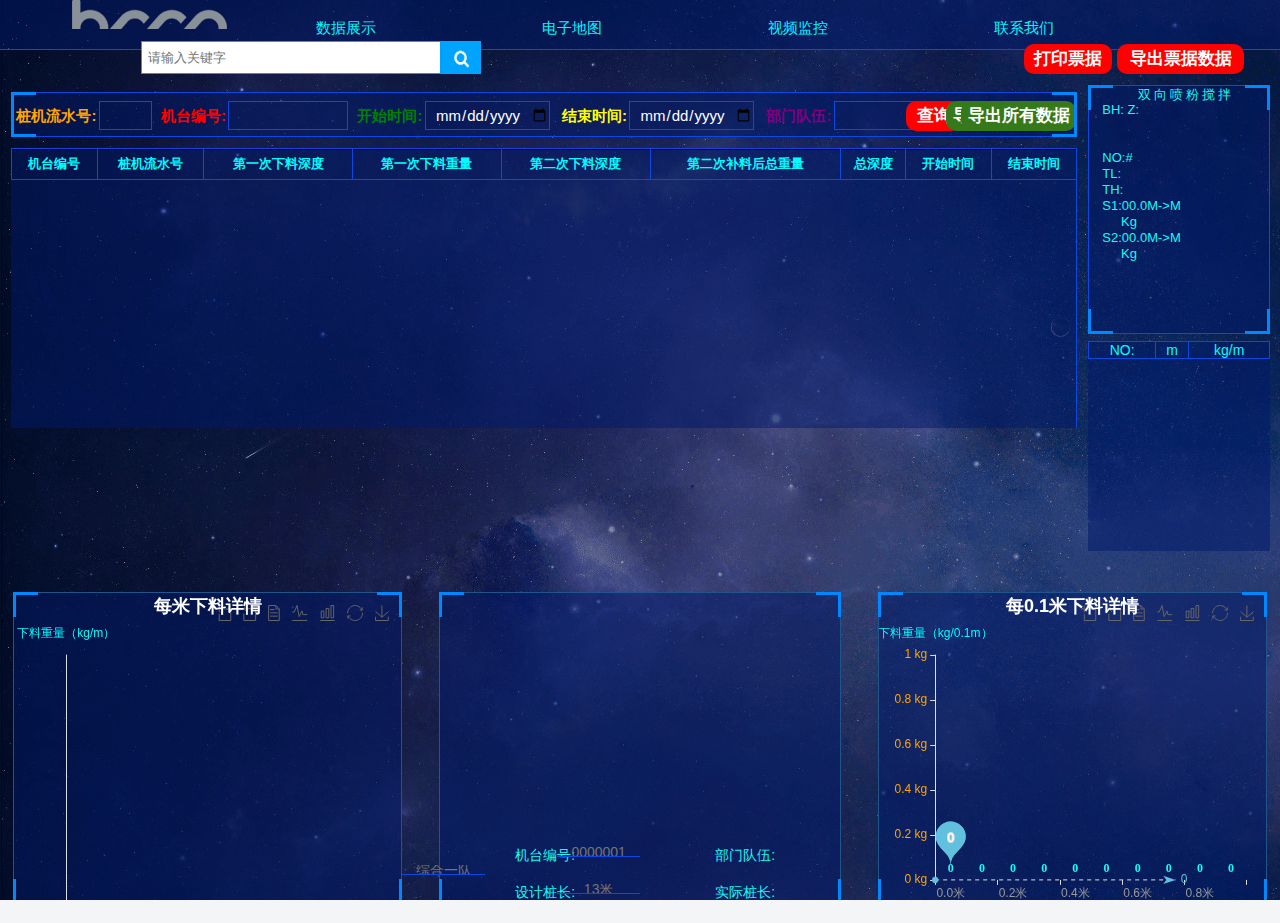
==== commit 1b528062: "cfl 2019 3 23" ====
--- a/src/main/resources/static/index.html
+++ b/src/main/resources/static/index.html
@@ -1,22 +1,29 @@
 <!DOCTYPE html>
 <html>
+
 	<head>
 		<meta charset="UTF-8">
 		<meta name="viewport" content="width=device-width,initial-scale=1,minimum-scale=1,maximum-scale=1,user-scalable=no" />
 		<title>工地桩机数据展示平台</title>
+
 		<link rel="stylesheet" href="css/base.css" />
 		<link rel="stylesheet" href="css/GeneralUser.css" />
 		<link rel="shortcut icon" href="favicon.ico" />
+
+		
 		<script src="js/echarts.min.js"></script>
 		<script src="js/jquery-3.1.0.min.js"></script>
+		
 		<script type="text/javascript" src="js/config.js"></script>
-		<script type="text/javascript" src="js/index.js"></script>	
-		<script type="text/javascript" src="js/vue.min.js"></script>
-		<script type="text/javascript" src="js/online.js"></script>
+		<script type="text/javascript" src="js/index.js"></script>
+
 		<script type="text/javascript" src="js/index.js"></script>
 		<script type="text/javascript" src="js/GeneralUser.js"></script>
-		
+		<script type="text/javascript" src="http://api.map.baidu.com/api?v=2.0&ak=hwQLSSEWuRivhLgMPF7CbqXFGLXPW6o1"></script>
+
+
 	</head>
+
 	<body>
 		<!--顶部 start-->
 		<header>
@@ -30,31 +37,32 @@
 			<!--nav 部分 start-->
 			<nav>
 				<ul>
-					<li><a href="#">数据展示</a></li>
-					<li><a href="#">电子地图</a></li>
-					<li><a href="#">视频监控</a></li>
-					<li><a href="#">联系我们</a></li>
+					<li>
+						<a href="index.html">数据展示</a>
+					</li>
+					<li>
+						<a href="Map.html">电子地图</a>
+					</li>
+					<li>
+						<a href="#">视频监控</a>
+					</li>
+					<li>
+						<a href="#">联系我们</a>
+					</li>
 				</ul>
 			</nav>
 			<!--nav 部分 end-->
 			<!--search 部分 start-->
 			<div class="search">
-				<input type="search" name="" id="" placeholder="请输入关键字"/><button></button>
+				<input type="search" name="" id="" placeholder="请输入关键字" /><button></button>
 			</div>
 			<!--search 部分 end-->
-			<!--个人中心部分 start-->
-			<div class="personal">
-				<dl>
-					<dt>个人中心
-						<dd>
-							<span>
-								<img src="img/people.png" alt="" />刘德华
-							</span>
-						</dd>
-					</dt>
-				</dl>
-			</div>
-			<!--个人中心部分 end-->
+			<!--票据操作部分 start-->
+			<div class="ticket">
+				<button style="background: #ff0000;" class="button-ticket1" id="printTicketPDFBT" >打印票据</button>
+				<button style="background: #ff0000;" class="button-ticket2" id="exportTicketExcelBT" onclick="exportTicketExcelById()">导出票据数据</button>
+			</div>
+			<!--票据操作部分 end-->
 		</header>
 		<!--顶部 end-->
 		<!--内容 start-->
@@ -64,274 +72,266 @@
 					<div class="top">
 						<form>
 							<label for="pileNo">桩机流水号:</label>
-							<input type="text" id="pileNo"/>
+							<input type="text" id="pileNo" />
 						</form>
 						<form>
 							<label for="machineNo">机台编号:</label>
-							<input type="text" id="machineNo"/>
+							<input type="text" id="machineNo" />
 						</form>
 						<form>
 							<label for="beginTime">开始时间:</label>
-							<input type="date" id="beginTime"/>
+							<input type="date" id="beginTime" />
 						</form>
 						<form>
 							<label for="endTime">结束时间:</label>
-							<input type="date" id="endTime"/>
+							<input type="date" id="endTime" />
 						</form>
 						<form>
 							<label for="team">部门队伍:</label>
-							<input type="text" id="team"/>
+							<input type="text" id="team" />
 						</form>
 						<button style="background: #ff0000;" class="button-one" onclick="showRecord(1)">查询</button>
-						<button style="background: #36791A;" class="button-two"  onclick="exportThisPage()">导出本页数据</button>
+						<button style="background: #36791A;" class="button-two" onclick="exportThisPage()">导出本页数据</button>
 						<button style="background: #36791A;" class="button-three" onclick="exportAll()">导出所有数据</button>
-						<form id="form1" style="display: none;" >
-							<input hidden="" value="" id = "dataJsonInput" name="dataJson" />
+						<form id="form1" style="display: none;">
+							<input hidden="" value="" id="dataJsonInput" name="dataJson" />
 						</form>
 						<img src="img/bj-1.png" alt="" class="bj-1">
-	                    <img src="img/bj-2.png" alt="" class="bj-2">
-	                    <img src="img/bj-3.png" alt="" class="bj-3">
-	                    <img src="img/bj-4.png" alt="" class="bj-4">
+						<img src="img/bj-2.png" alt="" class="bj-2">
+						<img src="img/bj-3.png" alt="" class="bj-3">
+						<img src="img/bj-4.png" alt="" class="bj-4">
 					</div>
 					<div class="middle">
-						
+
 						<script type="text/javascript">
 							//单击某一行时改变其背景，选取另一行时之前那行恢复，后来点击的那一行背景改变
 							var temptr = $();
-							$(function(){
-								$("#tbody1").on("click","tr",function(event){
+							$(function() {
+								$("#tbody1").on("click", "tr", function(event) {
 									temptr.removeClass("tr_active");
 									temptr = $(this);
 									temptr.addClass("tr_active")
 								});
 							});
+
+							//鼠标在表单上滑动时选中当前行改变背景
+							var rows = document.getElementsByTagName('tr'); //取得行
+							for(var i = 0; i < rows.length; i++) {
+								rows[i].onmouseover = function() { //鼠标移上去,添加一个类'hilite'
+									this.className += 'hilite';
+								}
+								rows[i].onmouseout = function() { //鼠标移开,改变该类的名称
+									this.className = this.className.replace('hilite', '');
+								}
+							}
+						</script>
+
+						<style type="text/css">
+							.tr_active {
+								background: rgba(0, 139, 139, 0.5);
+							}
 							
-							//鼠标在表单上滑动时选中当前行改变背景
-							var rows = document.getElementsByTagName('tr');//取得行
-					        for(var i=0 ;i<rows.length; i++)
-					        {
-					            rows[i].onmouseover = function(){//鼠标移上去,添加一个类'hilite'
-					                this.className += 'hilite';
-					            }
-					            rows[i].onmouseout = function(){//鼠标移开,改变该类的名称
-					                this.className = this.className.replace('hilite','');
-					            }
-					        }
-						</script>
-						        
-				        <style type="text/css">
-				            .tr_active {
-								background: rgba(0,139,139,0.5);
-								}
-							.tbody1 tr:hover,.tbody1 tr.hilite{
-					            background: rgba(0,139,139,0.5);
-					            color:#0000CC;
-				            }
-					    </style>
-						
+							.tbody1 tr:hover,
+							.tbody1 tr.hilite {
+								background: rgba(0, 139, 139, 0.5);
+								color: #0000CC;
+							}
+						</style>
+
 						<table cellpadding="0" cellspacing="0" id="recordTalbe">
 							<thead>
-							<tr class="tr">
-								<th>机台编号</th>
-								<th>桩机流水号</th>
-								<th>第一次下料重量</th>
-								<th>第二次下料重量</th>
-								<th>第一次下料深度</th>
-								<th>第二次下料深度</th>
-								<th>总深度</th>
-								<th>开始时间</th>
-								<th>结束时间</th>
-							</tr>
+								<tr class="tr">
+									<th>机台编号</th>
+									<th>桩机流水号</th>
+									<th>第一次下料深度</th>
+									<th>第一次下料重量</th>
+									<th>第二次下料深度</th>
+									<th>第二次补料后总重量</th>
+									<th>总深度</th>
+									<th>开始时间</th>
+									<th>结束时间</th>
+								</tr>
 							</thead>
 							<tbody id="tbody1" class="tbody1">
-							
+
 							</tbody>
 						</table>
 					</div>
 					<div class="bottom" id="pageInfoDiv">
-						<!-- <p>共<i id = "bian">1616</i>页记录，已加载<i>10</i>条</p>
-						<button class="bt1">首页</button>
-						<button class="bt2">上一页</button>
-						<input class="page-in" type="text" placeholder="页码">
-						<button class="bt3">跳转</button>
-						<button class="bt4">下一页</button>
-						<button class="bt5">尾页</button>
-						<span id="localtime"></span> -->
-						<p>查询到<i id = "record">XXXXX</i>条记录，共<i id = "sum-page">XXX</i>页，当前为第<i id = "current-page">X</i>页</p>
-						<button class="bt1">首页</button>
-						<button class="bt2">上一页</button>
-						<input class="page-in" type="text" placeholder="页码">
-						<button class="bt3">跳转</button>
-						<button class="bt4">下一页</button>
-						<button class="bt5">尾页</button>
+
 						<span id="localtime"></span>
 					</div>
 				</div>
-				
+
 				<div class="form-data-right">
 					<div class="tick-top">
 						<img src="img/bj-1.png" alt="" class="bj-1">
-	                    <img src="img/bj-2.png" alt="" class="bj-2">
-	                    <img src="img/bj-3.png" alt="" class="bj-3">
-	                    <img src="img/bj-4.png" alt="" class="bj-4">
-						<p>双向喷粉搅拌桩</p>
-						<p>BH:<span id="BH"></span> Z:<span id="Z"></span></p>
-						<p><span id="beginTimeRright"></span></p>
-						<p><span id="endTimeRright"></span></p>
-						<p>NO:<span id="NO_up"></span>#</p>
-						<p>TL:<span id="TL"></span>Kg</p>
-						<p>TH:<span id="TH"></span>M</p>
-						<p>S1:<span >00.0</span>M-><span id="S1"></span>M</p>
-						<p>&nbsp;&nbsp;&nbsp;<span  id="W1"></span>Kg</p>
-						<p>S2:<span>00.0</span>M-><span id="S2"></span>M</p>
-						<p>&nbsp;&nbsp;&nbsp;<span  id="W2"></span>Kg</p>
+						<img src="img/bj-2.png" alt="" class="bj-2">
+						<img src="img/bj-3.png" alt="" class="bj-3">
+						<img src="img/bj-4.png" alt="" class="bj-4">
+						<div id="prinDiv1">
+							<p style="text-align: center;letter-spacing:3px" id="Ptitle">双向喷粉搅拌</p>
+							<p id="PBH">BH:<span id="BH"></span> Z:<span id="Z"></span></p>
+							<p><span id="beginTimeRright"></span></p>
+							<p><span id="endTimeRright"></span></p>
+							<p>NO:<span id="NO_up"></span>#</p>
+							<p>
+								TL:
+								<span style="width: 85%;float: right;display: block;" id="PTL">
+								 <span id="TL" style="text-align: right;float:left;display: block;width: 36%;">						
+								 </span>
+								</span>
+							</p>
+							<p >
+								TH:
+								<span style="width: 85%;float: right;display: block;">
+								 <span id="TH" style="text-align: right;float:left;display: block;width: 36%;">						
+								 </span>
+								</span>
+							</p>
+							<p>S1:<span>00.0</span>M-><span id="S1"></span>M</p>
+							<p><span id="W1" style="margin-left: 11.23%;"></span>Kg</p>
+							<p>S2:<span>00.0</span>M-><span id="S2"></span>M</p>
+							<p><span id="W2" style="margin-left: 11.23%;"></span>Kg</p><!--&nbsp;&nbsp;&nbsp;&nbsp;&nbsp;-->
+						</div>
 					</div>
 					<div class="tick-bottom">
-						<table cellpadding="0" cellspacing="0">
-							<thead>
-								<tr>
-									<th>NO:</th>
-									<th>m</th>
-									<th>Kg/m</th>
-								</tr>
-							</thead>
-							
-							<tbody id="weight_record" >
-
-							</tbody>
-
-
-							
-						</table>
-				</div>
+						<div id="prinDiv2">
+							<table cellpadding="0" cellspacing="0">
+								<thead>
+									<tr>
+										<th class='pileNoTd'>NO:</th>
+										<th class='MTd'>m</th>
+										<th  class='KGMTd'>kg/m</th>										
+									</tr>
+								</thead>
+	
+								<tbody id="weight_record">
+	
+								</tbody>
+	
+							</table>
+						</div>
+					</div>
 				</div>
 			</div>
 			<div class="chart">
 				<div class="left">
 					<img src="img/bj-1.png" alt="" class="bj-1">
-                    <img src="img/bj-2.png" alt="" class="bj-2">
-                    <img src="img/bj-3.png" alt="" class="bj-3">
-                    <img src="img/bj-4.png" alt="" class="bj-4">
+					<img src="img/bj-2.png" alt="" class="bj-2">
+					<img src="img/bj-3.png" alt="" class="bj-3">
+					<img src="img/bj-4.png" alt="" class="bj-4">
 					<div class="left-chart" id="main"></div>
 				</div>
 				<div class="mid">
 					<img src="img/bj-1.png" alt="" class="bj-1">
-                    <img src="img/bj-2.png" alt="" class="bj-2">
-                    <img src="img/bj-3.png" alt="" class="bj-3">
-                    <img src="img/bj-4.png" alt="" class="bj-4">
+					<img src="img/bj-2.png" alt="" class="bj-2">
+					<img src="img/bj-3.png" alt="" class="bj-3">
+					<img src="img/bj-4.png" alt="" class="bj-4">
 					<div class="img" id="img-chart"></div>
 					<div class="team-data">
-						<p><span>机台编号:</span><input type="text" /><span>部门队伍:</span><input type="text" /></p>
-						<p><span>设计桩长:</span><input type="text" /><span>实际桩长:</span><input type="text" /></p>
+						<p><span>机台编号:</span><input type="text" placeholder="0000001" /><span>部门队伍:</span><input type="text" placeholder="综合一队" /></p>
+						<p><span>设计桩长:</span><input type="text" placeholder="13米" /><span>实际桩长:</span><input type="text" placeholder="13米" /></p>
 					</div>
 				</div>
 				<div class="right">
 					<img src="img/bj-1.png" alt="" class="bj-1">
-                    <img src="img/bj-2.png" alt="" class="bj-2">
-                    <img src="img/bj-3.png" alt="" class="bj-3">
-                    <img src="img/bj-4.png" alt="" class="bj-4">
+					<img src="img/bj-2.png" alt="" class="bj-2">
+					<img src="img/bj-3.png" alt="" class="bj-3">
+					<img src="img/bj-4.png" alt="" class="bj-4">
 					<div class="right-chart" id="main-two"></div>
 				</div>
 			</div>
 		</div>
+
+    <div class="box" id="PB" >
+    </div>
+
+    
+		<script>
+			$('#myModal').on('shown.bs.modal', function() {
+				$('#myInput').focus()
+			})
+		</script>
+
 		<!--内容 end-->
-	<script type="text/javascript">
-	    var myChart = echarts.init(document.getElementById('img-chart'));
-	    option = {
-	        legend: {
-	            x : 'center',
-	            y : 'bottom',
-	            itemWidth: 8,
-	            itemHeight: 8,
-	            textStyle:{//图例文字的样式
-	                color:'#fff',
-	                fontSize:12
-	            },
-	            data:['下限','下下限','正跳变','负跳变']
-	        },
-	        calculable : true,
-	        series : [
-	            {
-	                name:'面积模式',
-	                type:'pie',
-	                radius : [30, 80],
-	                center : ['50%', '50%'],
-	                roseType : 'area',
-	                data:[
-	                    {value:vm.online.v3, name:'下限',itemStyle:{normal:{color:'#7627cb'}}},
-	                    {value:vm.online.v4, name:'下下限',itemStyle:{normal:{color:'#fffc00'}}},
-	                    {value:vm.online.v5, name:'正跳变',itemStyle:{normal:{color:'#46afdb'}}},
-	                    {value:vm.online.v6, name:'负跳变',itemStyle:{normal:{color:'#ff0000'}}}
-	                ]
-	            }
-	        ]
-	    };
-	        myChart.setOption(option);
-	       var worldMapContainer = document.getElementById('img-chart');
-		//用于使chart自适应高度和宽度,通过窗体高宽计算容器高宽
-	     var resizeWorldMapContainer = function () {
-	          var owidth=window.innerWidth*0.7;
-	         worldMapContainer.style.width = window.innerWidth-owidth+'px';
-	     };
-	     //设置容器高宽
-	    resizeWorldMapContainer();
-		pieMyChart.setOption(pieOption);
-		//浏览器大小改变时重置大小
-	    window.addEventListener("resize",function(){
-	        //重置容器高宽
-	        resizeWorldMapContainer();
-	        pieMyChart.resize();
-	    });
-	</script>
-	
-	<script type="text/javascript">
-        
-	</script>
-	
-	
-	<script type="text/javascript">
-
-	</script>
-
-	<script>
-		function showLocale(objD){
-			var str,colorhead,colorfoot;
-			var yy = objD.getYear();
-			if(yy<1900) yy = yy+1900;
-			var MM = objD.getMonth()+1;
-			if(MM<10) MM = '0' + MM;
-			var dd = objD.getDate();
-			if(dd<10) dd = '0' + dd;
-			var hh = objD.getHours();
-			if(hh<10) hh = '0' + hh;
-			var mm = objD.getMinutes();
-			if(mm<10) mm = '0' + mm;
-			var ss = objD.getSeconds();
-			if(ss<10) ss = '0' + ss;
-			var ww = objD.getDay();
-			if  ( ww==0 )  colorhead="<font color=\"#08FCF3\">";
-			if  ( ww > 0 && ww < 6 )  colorhead="<font color=\"#08FCF3\">";
-			if  ( ww==6 )  colorhead="<font color=\"#08FCF3\">";
-			if  (ww==0)  ww="星期日";
-			if  (ww==1)  ww="星期一";
-			if  (ww==2)  ww="星期二";
-			if  (ww==3)  ww="星期三";
-			if  (ww==4)  ww="星期四";
-			if  (ww==5)  ww="星期五";
-			if  (ww==6)  ww="星期六";
-			colorfoot="</font>"
-			str = colorhead + yy + "-" + MM + "-" + dd + " " + hh + ":" + mm + ":" + ss + "  " + ww + colorfoot;
-			return(str);
-		}
-
-		function tick(){
-			var today;
-			today = new Date();
-			document.getElementById("localtime").innerHTML = showLocale(today);
-//			document.getElementById('bian').innerText = "150";
-			window.setTimeout("tick()", 1000);
-		}
-		tick();
-	</script>
+		<script type="text/javascript">
+			var map = new BMap.Map("img-chart"); //创建地图实例 
+			var point = new BMap.Point(114.3146420182, 30.4929688202); //创建点坐标 
+			map.centerAndZoom(point, 15); //初始化地图，设置中心点坐标和地图级别  
+			map.enableScrollWheelZoom(true); //开启鼠标滚轮缩放  
+			map.addControl(new BMap.NavigationControl()); //添加左侧缩放控件   
+			map.addControl(new BMap.ScaleControl()); //添加比例尺控件
+			map.addControl(new BMap.OverviewMapControl()); //添加个缩略图控件 
+			map.addControl(new BMap.MapTypeControl()); //添加地图类型转换控件
+			map.setCurrentCity("北京"); //仅当设置城市信息时，MapTypeControl的切换功能才能可用
+
+			var marker = new BMap.Marker(point); // 创建标注   
+			map.addOverlay(marker); // 将标注添加到地图
+			var opts = {
+				width: 250, // 信息窗口宽度   
+				height: 100, // 信息窗口高度    
+				title: "桩机001信息" // 信息窗口标题   
+			}
+			var infoWindow = new BMap.InfoWindow("经纬度:(114.3146420182,30.4929688202)", opts); // 创建信息窗口对象 
+			marker.addEventListener("click", function() {
+				//alert("您点击了标注"); 
+				map.openInfoWindow(infoWindow, point); // 打开信息窗口				
+			});
+
+			//画折线
+			/*
+			var polyline = new BMap.Polyline([      
+			new BMap.Point(116.399, 39.910),   
+			new BMap.Point(116.405, 39.920)],{
+			strokeColor:"blue", strokeWeight:6, strokeOpacity:0.5
+			});   
+			map.addOverlay(polyline); 
+			*/
+		</script>
+
+
+
+		<script>
+			function showLocale(objD) {
+				var str, colorhead, colorfoot;
+				var yy = objD.getYear();
+				if(yy < 1900) yy = yy + 1900;
+				var MM = objD.getMonth() + 1;
+				if(MM < 10) MM = '0' + MM;
+				var dd = objD.getDate();
+				if(dd < 10) dd = '0' + dd;
+				var hh = objD.getHours();
+				if(hh < 10) hh = '0' + hh;
+				var mm = objD.getMinutes();
+				if(mm < 10) mm = '0' + mm;
+				var ss = objD.getSeconds();
+				if(ss < 10) ss = '0' + ss;
+				var ww = objD.getDay();
+				if(ww == 0) colorhead = "<font color=\"#08FCF3\">";
+				if(ww > 0 && ww < 6) colorhead = "<font color=\"#08FCF3\">";
+				if(ww == 6) colorhead = "<font color=\"#08FCF3\">";
+				if(ww == 0) ww = "星期日";
+				if(ww == 1) ww = "星期一";
+				if(ww == 2) ww = "星期二";
+				if(ww == 3) ww = "星期三";
+				if(ww == 4) ww = "星期四";
+				if(ww == 5) ww = "星期五";
+				if(ww == 6) ww = "星期六";
+				colorfoot = "</font>"
+				str = colorhead + yy + "-" + MM + "-" + dd + " " + hh + ":" + mm + ":" + ss + "  " + ww + colorfoot;
+				return(str);
+			}
+
+			function tick() {
+				var today;
+				today = new Date();
+				document.getElementById("localtime").innerHTML = showLocale(today);
+				//			document.getElementById('bian').innerText = "150";
+				window.setTimeout("tick()", 1000);
+			}
+			tick();
+		</script>
 	</body>
 </html>
+
--- a/src/main/resources/static/css/GeneralUser.css
+++ b/src/main/resources/static/css/GeneralUser.css
@@ -2,6 +2,8 @@
 	margin: 0;
 	padding: 0;
 }
+
+
 html,
 body {
 	width: 100%;
@@ -31,13 +33,13 @@
 }
 .logo a {
 	display: block;
-	width: 250px;
-	height: 50px;
-	background: url("../img/logo.png") no-repeat;
-	text-indent: -666px;  /*隐藏链接里面的文字*/
-	overflow: hidden;
-	margin-top: -4.4px;
-	margin-left: 5px;
+    width: 250px;
+    height: 75px;
+    background: url(../img/logo.png) no-repeat;
+    text-indent: -666px;
+    overflow: hidden;
+    margin-top: -21px;
+    margin-left: 50px;
 }
 /*logo 部分 end*/
 /*nav 部分 start*/
@@ -91,30 +93,50 @@
 	background-size: 40px 35.3px;
 }
 /*搜索部分 end*/
-/*个人中心部分 start*/
-.personal {
+/*票据操作部分  start*/
+.ticket {
 	float: right;
 	height: 40px;
 	line-height: 32px;
 	font-size: 18.6px;
 	color: #18F9F3;
 }
-.personal dt,
-.personal dd {
-	float: left;
-}
-.personal dt {
-	margin-right: 20px;
-	color: #18F9F3;
-}
-.personal span img {
-	border-radius: 50%;
-	vertical-align: middle;
-	margin-right: 20px;
-	width: 26.6px;
-	margin-bottom: 2.6px;
-}
-/*个人中心部分 end*/
+
+.ticket button:hover {
+	/*background: #00FCFF;*/
+	color: orange;
+}
+
+.ticket .button-ticket1{
+	width: 88px;
+    height: 30px;
+    font-size: 16.6px;
+    margin-top: 3px;
+    margin-left: -180px;
+    background: rgba(255,255,255,0);
+    border: 0;
+    color: #fff;
+    font-weight: bold;
+    cursor: pointer;
+    border-radius: 10px;
+}
+
+.ticket .button-ticket2{
+	    width: 127px;
+    height: 30px;
+    font-size: 16.6px;
+    margin-top: 3px;
+    margin-right: -64px;
+    background: rgba(255,255,255,0);
+    border: 0;
+    color: #fff;
+    font-weight: bold;
+    cursor: pointer;
+    border-radius: 10px;
+}
+
+
+/*票据操作部分 end*/
 
 
 /*顶部 end*/
@@ -510,7 +532,28 @@
 .banner .form-data .form-data-left .bottom .bt5:hover{
 	color: #2897C4;
 }
-
+.banner .form-data .form-data-left .bottom .bt6{
+	width: 80px;
+    height: 30px;
+    float: left;
+    font-size: 16.6px;
+    margin-top: 6px;
+    margin-left: 30px;
+    font-size: 10.6px;
+    padding-left: 0px;
+    background: 0;
+    color:#fff;
+    font-size: 16px;
+    font-weight:bold;
+    border: 0;
+    cursor: pointer;
+    background: blue;
+    border-radius: 5px;
+    outline: none;
+}
+.banner .form-data .form-data-left .bottom .bt6:hover{
+	color: #2897C4;
+}
 .banner .form-data .form-data-right {
 	width: 15%;
 	height: calc(100% - 1px);
@@ -652,12 +695,14 @@
 .banner  .chart .mid .team-data p {
 	width: 100%;
 	height: 50%;
+	margin-top: 6px;
 }
 .banner  .chart .mid .team-data p span {
 	display: inline-block;
 	width: 20%;
 	font-size: 16px;
-	margin-left: 18px;
+	float: left;
+	margin-left: 75px;
 	color: #18F9F3;
 }
 .banner  .chart .mid .team-data p input {
@@ -670,6 +715,8 @@
 	text-align: center;
 	background: 0;
 	color: #fff;
+	float: left;
+    margin-left: -38px;
 }
 .banner  .chart .right{
 	width: 30%;
@@ -825,5 +872,3 @@
 
 
 
-
-
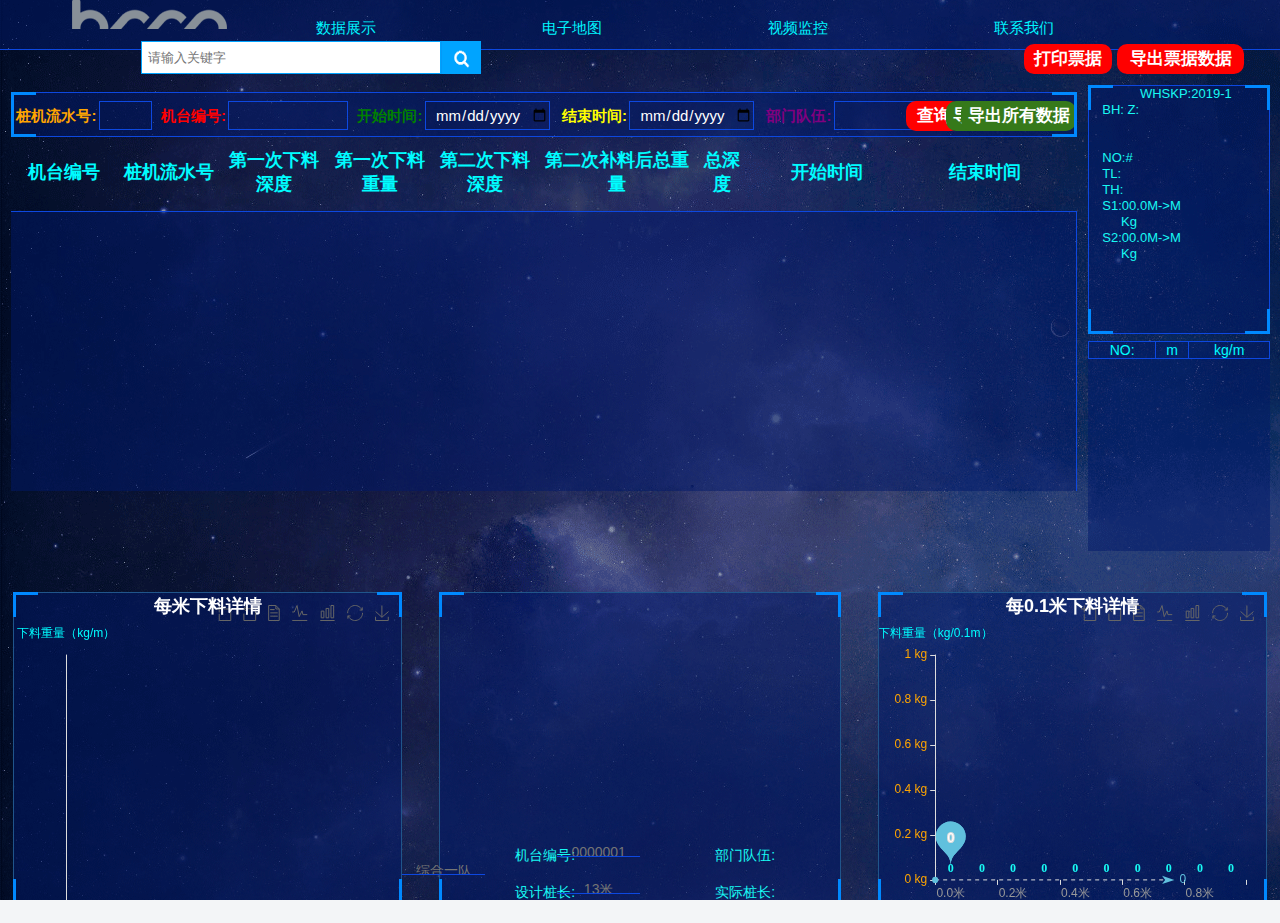
==== commit ad20736f: "代码更新，最新版" ====
--- a/src/main/resources/static/index.html
+++ b/src/main/resources/static/index.html
@@ -90,7 +90,7 @@
 							<label for="team">部门队伍:</label>
 							<input type="text" id="team" />
 						</form>
-						<button style="background: #ff0000;" class="button-one" onclick="showRecord(1)">查询</button>
+						<button style="background: #ff0000;" class="button-one" onclick="findRecord()">查询</button>
 						<button style="background: #36791A;" class="button-two" onclick="exportThisPage()">导出本页数据</button>
 						<button style="background: #36791A;" class="button-three" onclick="exportAll()">导出所有数据</button>
 						<form id="form1" style="display: none;">
@@ -101,7 +101,26 @@
 						<img src="img/bj-3.png" alt="" class="bj-3">
 						<img src="img/bj-4.png" alt="" class="bj-4">
 					</div>
-					<div class="middle">
+
+					<div   id="tableHeadDIV" style="	margin: auto;width: 98%;">				
+						<table cellpadding="0" cellspacing="0" width="98.8%">
+							<thead id="thead1">
+								<tr class="tr" >
+									<th style="width: 10%;">机台编号</th>
+									<th style="width: 10%;">桩机流水号</th>
+									<th style="width: 10%;">第一次下料深度</th>
+									<th style="width: 10%;">第一次下料重量</th>
+									<th style="width: 10%;">第二次下料深度</th>
+									<th style="width: 15%;">第二次补料后总重量</th>
+									<th style="width: 5%;">总深度</th>
+									<th style="width: 15%;">开始时间</th>
+									<th style="width: 15%;">结束时间</th>
+								</tr>
+							</thead>
+						</table>
+					</div>
+					
+					<div class="middle" id="tableDIV">
 
 						<script type="text/javascript">
 							//单击某一行时改变其背景，选取另一行时之前那行恢复，后来点击的那一行背景改变
@@ -138,26 +157,13 @@
 							}
 						</style>
 
-						<table cellpadding="0" cellspacing="0" id="recordTalbe">
-							<thead>
-								<tr class="tr">
-									<th>机台编号</th>
-									<th>桩机流水号</th>
-									<th>第一次下料深度</th>
-									<th>第一次下料重量</th>
-									<th>第二次下料深度</th>
-									<th>第二次补料后总重量</th>
-									<th>总深度</th>
-									<th>开始时间</th>
-									<th>结束时间</th>
-								</tr>
-							</thead>
-							<tbody id="tbody1" class="tbody1">
-
-							</tbody>
+						<table cellpadding="0" cellspacing="0" id="recordTalbe" >				
+							<tbody id="tbody1" class="tbody1">	
+
+							</tbody>				
 						</table>
 					</div>
-					<div class="bottom" id="pageInfoDiv">
+					<div class="bottom" id="pageInfoDiv" style="padding-bottom: 20px;">
 
 						<span id="localtime"></span>
 					</div>
@@ -170,7 +176,7 @@
 						<img src="img/bj-3.png" alt="" class="bj-3">
 						<img src="img/bj-4.png" alt="" class="bj-4">
 						<div id="prinDiv1">
-							<p style="text-align: center;letter-spacing:3px" id="Ptitle">双向喷粉搅拌</p>
+							<p style="text-align: center;" id="Ptitle">WHSKP:2019-1</p>
 							<p id="PBH">BH:<span id="BH"></span> Z:<span id="Z"></span></p>
 							<p><span id="beginTimeRright"></span></p>
 							<p><span id="endTimeRright"></span></p>
@@ -204,12 +210,11 @@
 										<th class='MTd'>m</th>
 										<th  class='KGMTd'>kg/m</th>										
 									</tr>
-								</thead>
-	
+								</thead>	
+								
 								<tbody id="weight_record">
-	
-								</tbody>
-	
+		
+								</tbody>						
 							</table>
 						</div>
 					</div>
@@ -244,15 +249,10 @@
 			</div>
 		</div>
 
-    <div class="box" id="PB" >
-    </div>
+
 
     
-		<script>
-			$('#myModal').on('shown.bs.modal', function() {
-				$('#myInput').focus()
-			})
-		</script>
+
 
 		<!--内容 end-->
 		<script type="text/javascript">
--- a/src/main/resources/static/css/GeneralUser.css
+++ b/src/main/resources/static/css/GeneralUser.css
@@ -351,7 +351,7 @@
 	overflow: hidden;
 	border-top: 1px solid #0D48E0;
 	border-right: 1px solid #0D48E0;
-	margin: 20px auto 10px auto;
+	margin: 0px auto 0px auto;
 }
 .banner .form-data .form-data-left .middle table {
 	width: 100%;
@@ -870,5 +870,57 @@
 	}
 }
 
-
-
+#tableDIV{
+	overflow-y: scroll;
+}
+/*
+#thead1{
+	display: block;
+	height: 30px;
+	width: 1700px;
+}
+
+#thead1 th{
+	display: block;
+	float: left;
+	width: 170px;
+}
+
+#tbody1 td{
+	display: block;
+	float: left;
+	width: 170px;
+}
+
+#tbody1{
+	display: block;
+	height: 300px;
+	width: 1700px;
+	overflow-y: auto;
+}
+*/
+
+
+#tableHeadDIV table thead th{
+	text-align: center;
+/*	border-bottom: 1px solid #0D48E0;
+	border-left: 1px solid #0D48E0;*/
+	height: 26px;
+	font-weight: bold;
+	font-size: 18px;
+	color: rgb(0, 252, 255);
+}
+
+/*.recordTd{
+	width: 10%;
+}*/
+
+#tableHeadDIV{
+	pointer-events: none;
+}
+
+#thead1 th{
+	padding-bottom: 5px;
+}
+
+
